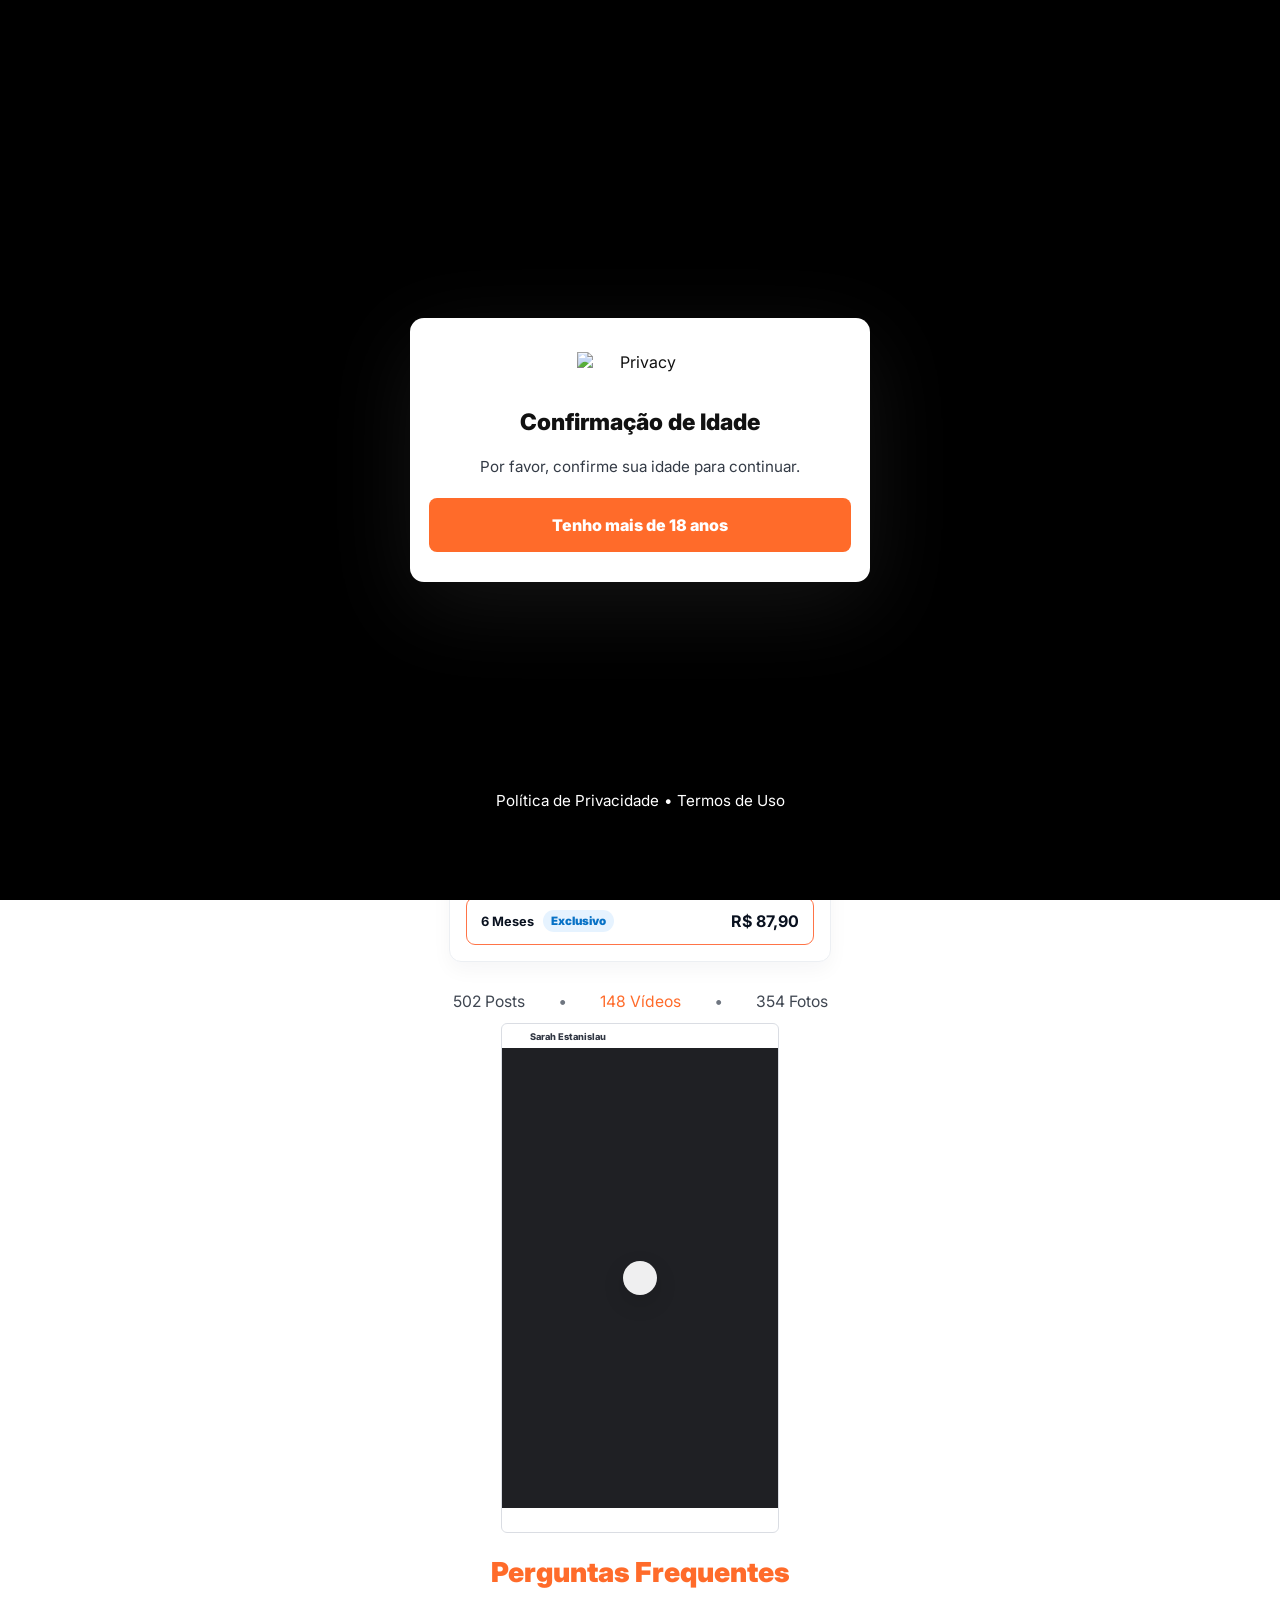
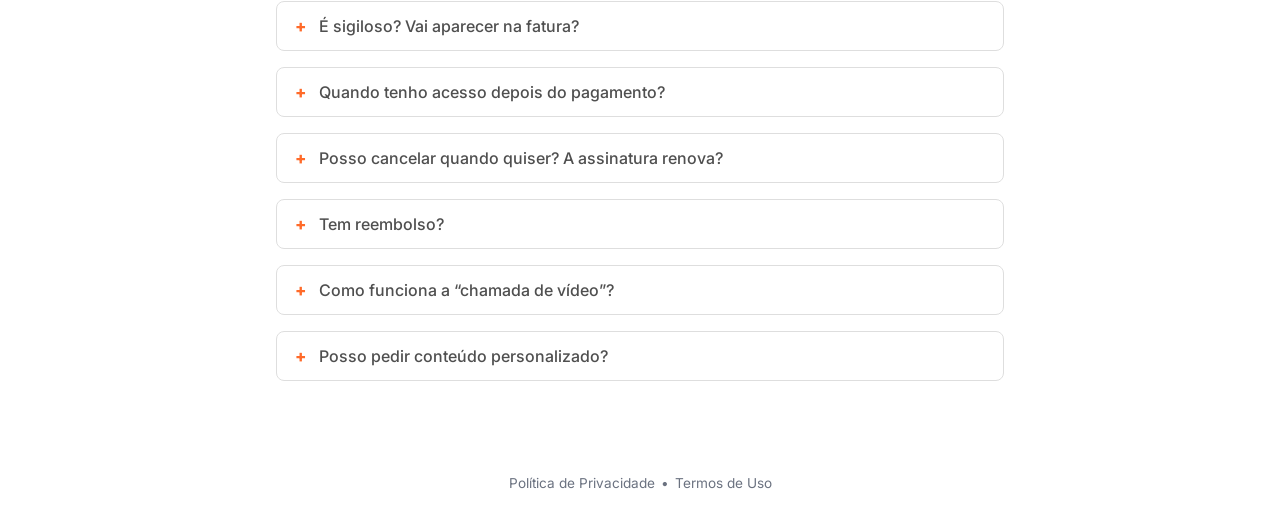
==== index.html @ 9a0d4c1b "Update Sarah page pricing and preview layout" ====
<!doctype html>
<html lang="pt-BR">
  <head>
    <meta charset="UTF-8" />
    <meta name="viewport" content="width=device-width, initial-scale=1.0" />
    <title>Sarah Estanislau - Privacy</title>
    <meta name="description" content="Perfil exclusivo da Sarah Estanislau com assinatura via Pix." />
    <link rel="stylesheet" href="/nicolle/css/all.min.css" />
    <link rel="stylesheet" href="styles.css" />
    <link rel="preconnect" href="https://fonts.googleapis.com" />
    <link rel="preconnect" href="https://fonts.gstatic.com" crossorigin />
    <link
      href="https://fonts.googleapis.com/css2?family=Inter:wght@400;500;600;700;800;900&display=swap"
      rel="stylesheet"
    />
    <script
      src="https://cdn.utmify.com.br/scripts/utms/latest.js"
      data-utmify-prevent-xcod-sck
      data-utmify-prevent-subids
      async
      defer
    ></script>
    <script>
      !(function (f, b, e, v, n, t, s) {
        if (f.fbq) return;
        n = f.fbq = function () {
          n.callMethod ? n.callMethod.apply(n, arguments) : n.queue.push(arguments);
        };
        if (!f._fbq) f._fbq = n;
        n.push = n;
        n.loaded = !0;
        n.version = "2.0";
        n.queue = [];
        t = b.createElement(e);
        t.async = !0;
        t.src = v;
        s = b.getElementsByTagName(e)[0];
        s.parentNode.insertBefore(t, s);
      })(window, document, "script", "https://connect.facebook.net/en_US/fbevents.js");
      fbq("init", "1499267518361019");
      window.__metaPageViewEventId = `PageView.${Date.now()}.${Math.random().toString(16).slice(2)}`;
      fbq("track", "PageView", {}, { eventID: window.__metaPageViewEventId });
    </script>
    <noscript>
      <img
        height="1"
        width="1"
        style="display: none"
        src="https://www.facebook.com/tr?id=1499267518361019&ev=PageView&noscript=1"
        alt=""
      />
    </noscript>
  </head>
  <body class="age-locked">
    <div class="age-gate" id="age-gate" role="dialog" aria-modal="true" aria-labelledby="age-title">
      <div class="age-card">
        <img src="/nicolle/images/privacy-logo-reference.png" alt="Privacy" />
        <h1 id="age-title">Confirmação de Idade</h1>
        <p>Por favor, confirme sua idade para continuar.</p>
        <button class="age-confirm" id="age-confirm" type="button">Tenho mais de 18 anos</button>
      </div>
      <div class="age-links">
        <a href="#">Política de Privacidade</a>
        <span>•</span>
        <a href="#">Termos de Uso</a>
      </div>
    </div>

    <div class="site-shell" id="site-shell" aria-hidden="true">
      <div class="promo-bar" id="promo-validity">ESSA PROMOÇÃO É VÁLIDA ATÉ 26/05/2026</div>

      <header class="top-logo">
        <img src="/nicolle/images/privacy-logo-reference.png" alt="Privacy" />
      </header>

      <main class="profile-page">
        <section class="profile-card">
          <div class="cover-section">
            <img class="cover-photo" src="/nicolle/images/sarah-banner.jpg" alt="Capa do perfil" />
            <div class="media-stats cover-stats" aria-label="Resumo de mídias">
              <span><i class="fas fa-image"></i>354</span>
              <span><i class="fas fa-video"></i>148</span>
              <span><i class="far fa-heart"></i>20.2K</span>
            </div>
          </div>

          <div class="profile-head">
            <img class="avatar" src="/nicolle/images/sarah-profile.jpeg" alt="Sarah Estanislau" />
            <div class="identity">
              <h1>
                Sarah Estanislau
                <span class="verified" aria-label="Verificado">
                  <svg viewBox="0 0 24 24" aria-hidden="true">
                    <path
                      d="M12 2.75 14.2 4l2.52-.12 1.16 2.24 2.24 1.16L20 9.8l1.25 2.2L20 14.2l.12 2.52-2.24 1.16-1.16 2.24L14.2 20 12 21.25 9.8 20l-2.52.12-1.16-2.24-2.24-1.16L4 14.2 2.75 12 4 9.8l-.12-2.52 2.24-1.16 1.16-2.24L9.8 4 12 2.75Zm-1.08 12.52 5.64-5.64-1.42-1.42-4.22 4.22-2.06-2.06-1.42 1.42 3.48 3.48Z"
                    />
                  </svg>
                </span>
              </h1>
              <p>@sarah.estanislau</p>
            </div>
          </div>

          <div class="bio-block">
            <p class="bio-text" id="bioText">
              🚨 O que todos sempre quiseram ver agora foi liberado e sem censura... Após término de relacionamento
              a influencer deixou vazar vários vídeos íntimos dela, e isso está virando a internet de
              ponta-cabeça... Tem mais de 50 vídeos dela fazendo sexo e se masturbando, todos explícitos e sem censura.
              Sem contar as 100 fotos dela totalmente nua e com brinquedinhos. E não para por aí, está vindo cada vez mais
              vazados dela! 🔥 😈
            </p>
            <button class="bio-toggle" id="bioToggle" type="button">Mostrar mais</button>
          </div>

          <section class="subscriptions" aria-labelledby="subscriptions-title">
            <h2 id="subscriptions-title">Assinaturas</h2>
            <div class="tag-row">
              <span class="pill hot">VEJA TUDO AGORA 🔥🔥</span>
              <span class="pill promo">Promocional</span>
            </div>

            <button
              class="hero-plan open-checkout"
              type="button"
              data-plan-id="15d"
              data-plan-label="15 Dias"
              data-plan-price="19.99"
            >
              <strong>15 Dias</strong>
              <span>
                <del class="price-old">R$ 65,90</del>
                <strong class="price-new">R$ 19,99</strong>
                <i class="fas fa-arrow-right"></i>
              </span>
            </button>

            <div class="bonus-pill">+ CHAMADA DE VÍDEO COMIGO HOJE!</div>

            <div class="trust-line" aria-label="Garantias">
              <span><i class="fas fa-lock"></i> Pagamento 100% seguro</span>
              <span>•</span>
              <span><i class="fas fa-bolt"></i> Acesso imediato</span>
            </div>

            <button class="promo-toggle" type="button" aria-expanded="true">
              <span>Promoções</span>
              <i class="fas fa-chevron-down"></i>
            </button>

            <div class="plan-list" id="plan-list">
              <button
                class="plan-option open-checkout"
                type="button"
                data-plan-id="30d"
                data-plan-label="30 Dias"
                data-plan-price="62.90"
              >
                <span class="plan-left">👑 <strong>30 Dias</strong> <em>Mais popular 🔥</em></span>
                <strong>R$ 62,90</strong>
              </button>
              <button
                class="plan-option open-checkout"
                type="button"
                data-plan-id="3m"
                data-plan-label="3 Meses"
                data-plan-price="75.90"
              >
                <span class="plan-left"><strong>3 Meses</strong> <em>Melhor oferta</em></span>
                <strong>R$ 75,90</strong>
              </button>
              <button
                class="plan-option open-checkout"
                type="button"
                data-plan-id="6m"
                data-plan-label="6 Meses"
                data-plan-price="87.90"
              >
                <span class="plan-left"><strong>6 Meses</strong> <em class="blue">Exclusivo</em></span>
                <strong>R$ 87,90</strong>
              </button>
            </div>
          </section>

          <div class="purchase-toast" id="purchase-toast" aria-live="polite" aria-hidden="true">
            <button class="toast-close" type="button" aria-label="Fechar">×</button>
            <strong id="purchase-toast-name">João Pedro assinou</strong>
            <span>há 3 minutos</span>
          </div>

          <nav class="profile-tabs" aria-label="Conteúdos">
            <span>502 Posts</span>
            <b>•</b>
            <span class="active">148 Vídeos</span>
            <b>•</b>
            <span>354 Fotos</span>
          </nav>

          <section class="content-preview" aria-label="Prévia do conteúdo">
            <article class="feed-media">
              <div class="feed-author">
                <img src="/nicolle/images/sarah-profile.jpeg" alt="" />
                <span>Sarah Estanislau</span>
              </div>
              <div class="locked-frame">
                <video src="/nicolle/media/videomelmaia03.mp4" autoplay muted loop playsinline preload="auto"></video>
                <span class="lock-badge"><i class="fas fa-lock"></i></span>
              </div>
              <div class="feed-actions" aria-hidden="true">
                <i class="far fa-heart"></i>
                <i class="far fa-comment"></i>
                <i class="far fa-bookmark"></i>
              </div>
            </article>
          </section>

          <section class="faq-section" aria-labelledby="faq-title">
            <h2 id="faq-title">Perguntas Frequentes</h2>
            <div class="faq-list">
              <details>
                <summary>É sigiloso? Vai aparecer na fatura?</summary>
                <p>Sim, é sigiloso. Cobrança discreta, sem nomes chamativos. Seus dados ficam criptografados.</p>
              </details>
              <details>
                <summary>Quando tenho acesso depois do pagamento?</summary>
                <p>Imediato. Pagamento aprovado = liberação em até 10s e e-mail contendo o login de acesso.</p>
              </details>
              <details>
                <summary>Posso cancelar quando quiser? A assinatura renova?</summary>
                <p>Sim. Você pode cancelar a renovação automática pela área do assinante a qualquer momento.</p>
              </details>
              <details>
                <summary>Tem reembolso?</summary>
                <p>Sim. Reembolso de 7 dias sem burocracia. Se não curtir, devolvemos 100%.</p>
              </details>
              <details>
                <summary>Como funciona a “chamada de vídeo”?</summary>
                <p>Basta mandar uma mensagem no chat do produtor e combinar.</p>
              </details>
              <details>
                <summary>Posso pedir conteúdo personalizado?</summary>
                <p>Sim! Solicitações podem ser feitas no chat do produtor, com o conteúdo desejado.</p>
              </details>
            </div>
          </section>
        </section>
      </main>

      <footer class="footer-legal-links">
        <a href="#">Política de Privacidade</a>
        <span>•</span>
        <a href="#">Termos de Uso</a>
      </footer>
    </div>

    <div class="modal" id="checkout-modal" aria-hidden="true">
      <div class="modal-card" role="dialog" aria-modal="true" aria-labelledby="checkout-title">
        <button class="modal-close" aria-label="Fechar">×</button>
        <div class="modal-header">
          <img src="/nicolle/images/sarah-profile.jpeg" alt="Sarah Estanislau" />
          <div>
            <span class="eyebrow">Checkout seguro via Pix</span>
            <h2 id="checkout-title">Assinar Sarah Estanislau</h2>
            <p><span id="selected-plan-label">15 Dias</span> por <strong id="selected-plan-price">R$ 19,99</strong></p>
            <div class="email-delivery-note">
              <i class="fas fa-envelope"></i>
              <span>O conteúdo será entregue no e-mail informado abaixo.</span>
            </div>
          </div>
        </div>

        <form id="checkout-form" class="checkout-form">
          <input type="hidden" name="planId" id="selected-plan-id" value="15d" />
          <label>
            Nome completo
            <input name="name" autocomplete="name" required placeholder="Seu nome" />
          </label>
          <label>
            E-mail
            <input name="email" type="email" autocomplete="email" required placeholder="seu@email.com" />
          </label>
          <input type="hidden" name="deliveryPreference" value="email" />
          <button class="button full submit-payment" type="submit">Gerar Pix de R$ 19,99</button>
          <p class="form-feedback" id="payment-feedback" role="status"></p>
        </form>

        <section class="pix-result" id="pix-result" aria-hidden="true" hidden>
          <div class="qr-box">
            <img id="pix-qr-image" alt="QR Code Pix" />
            <span id="pix-qr-empty">QR Code indisponível. Use o código Pix copia e cola.</span>
          </div>
          <label>
            Código Pix copia e cola
            <textarea id="pix-code" readonly rows="4"></textarea>
          </label>
          <div class="pix-actions">
            <button class="button ghost copy-pix-button" type="button">Copiar código Pix</button>
            <button class="button ghost check-payment-button" type="button">Verificar pagamento</button>
          </div>
          <div class="delivery-status" id="delivery-status" role="status"></div>
        </section>
      </div>
    </div>

    <div class="modal" id="upsell-modal" aria-hidden="true">
      <div class="modal-card upsell-card" role="dialog" aria-modal="true" aria-labelledby="upsell-title">
        <button class="modal-close" aria-label="Fechar">×</button>
        <div class="upsell-header">
          <span class="eyebrow">Oferta liberada após a compra</span>
          <h2 id="upsell-title">Leve 6 meses por apenas + R$ 19,90</h2>
          <p>
            Desfrute de uma experiência mais completa com 6 meses adicionais liberados por apenas + R$ 19,90.
          </p>
        </div>
        <div class="upsell-benefit">
          <strong>Antes:</strong>
          <span>R$ 87,90</span>
        </div>
        <div class="upsell-benefit highlight">
          <strong>Agora:</strong>
          <span>+ R$ 19,90</span>
        </div>
        <div class="upsell-actions">
          <button class="button full upsell-accept" type="button">Quero Aproveitar!</button>
          <button class="button ghost full upsell-decline" type="button">Fechar</button>
        </div>
      </div>
    </div>

    <script src="script.js"></script>
  </body>
</html>
---- styles.css ----
:root {
  --orange: #ff6b2a;
  --orange-2: #ffa451;
  --orange-soft: #fff0e8;
  --green: #12c77f;
  --ink: #202632;
  --muted: #697381;
  --line: #eceff3;
  --surface: #ffffff;
  --page: #ffffff;
  --shadow: 0 18px 60px rgba(24, 30, 42, 0.12);
}

* {
  box-sizing: border-box;
}

html {
  scroll-behavior: smooth;
}

body {
  margin: 0;
  background: var(--page);
  color: var(--ink);
  font-family: Inter, system-ui, -apple-system, BlinkMacSystemFont, "Segoe UI", sans-serif;
}

body.age-locked {
  overflow: hidden;
}

button,
input,
textarea {
  font: inherit;
}

button {
  -webkit-tap-highlight-color: transparent;
}

a {
  color: inherit;
  text-decoration: none;
}

img,
video {
  display: block;
  max-width: 100%;
}

.site-shell {
  min-height: 100vh;
  opacity: 1;
  transform: none;
}

.site-shell.is-hidden {
  opacity: 0;
  transform: translateY(12px);
  pointer-events: none;
}

.site-shell.is-ready {
  animation: siteReveal 0.55s ease both;
}

.age-gate {
  position: fixed;
  inset: 0;
  z-index: 20000;
  display: grid;
  place-items: center;
  background: #000;
  color: #fff;
  padding: 24px;
}

.age-gate.is-hidden {
  animation: ageExit 0.38s ease forwards;
  pointer-events: none;
}

.age-card {
  display: grid;
  gap: 22px;
  width: min(460px, calc(100vw - 32px));
  padding: 34px 10px 30px;
  border-radius: 14px;
  background: #fff;
  color: #111;
  text-align: center;
  box-shadow: 0 24px 90px rgba(255, 255, 255, 0.08);
  animation: ageCardIn 0.5s ease both;
}

.age-card img {
  width: 126px;
  margin: 0 auto 14px;
}

.age-card h1 {
  margin: 0;
  font-size: 1.42rem;
  font-weight: 850;
}

.age-card p {
  margin: 0;
  color: #343b46;
  font-size: 0.95rem;
}

.age-confirm {
  width: calc(100% - 18px);
  min-height: 54px;
  margin: 0 auto;
  border: 0;
  border-radius: 8px;
  background: var(--orange);
  color: #fff;
  font-weight: 850;
  cursor: pointer;
  animation: pulseButton 1.7s ease-in-out infinite;
}

.age-links {
  position: fixed;
  left: 0;
  right: 0;
  bottom: clamp(34px, 10vh, 310px);
  display: flex;
  justify-content: center;
  gap: 5px;
  color: #fff;
  font-size: 0.95rem;
}

.promo-bar {
  display: none;
  min-height: 36px;
  align-items: center;
  justify-content: center;
  background: var(--orange);
  color: #fff;
  font-size: 0.78rem;
  font-weight: 900;
}

.promo-bar::before {
  content: "";
  position: absolute;
}

.top-logo {
  position: sticky;
  top: 0;
  z-index: 30;
  display: grid;
  place-items: center;
  min-height: 72px;
  border-bottom: 1px solid var(--line);
  background: rgba(255, 255, 255, 0.96);
  backdrop-filter: blur(14px);
}

.top-logo img {
  width: 154px;
}

.profile-page {
  max-width: 1160px;
  margin: 0 auto;
}

.profile-card {
  position: relative;
  animation: sectionIn 0.58s ease both;
}

.cover-section {
  position: relative;
  height: 250px;
  overflow: hidden;
  background: #1e1e1e;
}

.cover-photo {
  width: 100%;
  height: 100%;
  object-fit: cover;
  object-position: center 48%;
  filter: saturate(0.95);
}

.media-stats {
  display: flex;
  align-items: center;
  gap: 14px;
  color: #fff;
  font-weight: 650;
  text-shadow: 0 2px 5px rgba(0, 0, 0, 0.35);
}

.media-stats span {
  display: inline-flex;
  align-items: center;
  gap: 4px;
}

.cover-stats {
  position: absolute;
  right: 12px;
  bottom: 16px;
}

.profile-head {
  position: relative;
  display: flex;
  align-items: flex-end;
  gap: 14px;
  max-width: 760px;
  margin: -48px auto 0;
  padding: 0 16px;
}

.avatar {
  flex: 0 0 120px;
  width: 120px;
  height: 120px;
  border: 5px solid #fff;
  border-radius: 50%;
  object-fit: cover;
  background: #fff;
}

.identity {
  min-width: 0;
  padding-bottom: 12px;
}

.identity h1 {
  display: flex;
  align-items: center;
  gap: 6px;
  margin: 0 0 2px;
  font-size: 1.45rem;
  line-height: 1.1;
  letter-spacing: 0;
}

.identity p {
  margin: 0;
  color: var(--muted);
  font-size: 0.9rem;
}

.verified {
  display: inline-flex;
  color: var(--orange);
}

.verified svg {
  width: 19px;
  height: 19px;
  fill: currentColor;
}

.bio-block {
  max-width: 760px;
  margin: 8px auto 0;
  padding: 0 16px;
}

.bio-text {
  max-height: 74px;
  overflow: hidden;
  margin: 0;
  color: #202536;
  font-size: 0.96rem;
  line-height: 1.55;
  transition: max-height 0.45s ease;
}

.bio-text.expanded {
  max-height: 360px;
}

.bio-toggle {
  margin-top: 10px;
  border: 0;
  background: transparent;
  color: #6e7784;
  font-weight: 600;
  cursor: pointer;
}

.subscriptions {
  width: min(382px, calc(100vw - 32px));
  margin: 18px auto 0;
  padding: 18px 16px 16px;
  border: 1px solid var(--line);
  border-radius: 12px;
  background: #fff;
  box-shadow: 0 8px 20px rgba(24, 30, 42, 0.04);
  animation: cardFloatIn 0.64s ease 0.08s both;
}

.subscriptions h2,
.faq-section h2 {
  margin: 0 0 14px;
  font-size: 1.2rem;
  line-height: 1.1;
}

.tag-row {
  display: flex;
  flex-wrap: wrap;
  gap: 10px;
  margin-bottom: 10px;
}

.pill {
  display: inline-flex;
  align-items: center;
  min-height: 26px;
  padding: 0 10px;
  border-radius: 999px;
  font-size: 0.76rem;
  font-weight: 900;
}

.pill.hot {
  background: var(--orange-soft);
  color: #c95f12;
}

.pill.promo {
  background: #e9fff5;
  color: #039863;
}

.hero-plan,
.plan-option,
.promo-toggle {
  width: 100%;
  border: 0;
  cursor: pointer;
}

.hero-plan {
  display: flex;
  align-items: center;
  justify-content: space-between;
  min-height: 58px;
  padding: 0 16px;
  position: relative;
  z-index: 0;
  overflow: visible;
  isolation: isolate;
  border-radius: 999px;
  background: linear-gradient(90deg, #f58370, #f5a55b);
  color: #fff;
  font-size: 1.1rem;
  box-shadow: 0 14px 32px rgba(255, 100, 43, 0.22);
  transition: transform 0.26s ease, box-shadow 0.26s ease;
  will-change: transform;
}

.hero-plan::before {
  content: "";
  position: absolute;
  inset: 0;
  z-index: -1;
  border-radius: inherit;
  background: linear-gradient(
    105deg,
    transparent 0%,
    transparent 32%,
    rgba(255, 255, 255, 0.38) 48%,
    transparent 64%,
    transparent 100%
  );
  transform: translateX(-115%);
  animation: planSheen 2.8s cubic-bezier(0.42, 0, 0.22, 1) infinite;
  pointer-events: none;
  will-change: transform;
}

.hero-plan::after {
  content: "";
  position: absolute;
  inset: -5px;
  z-index: -2;
  border-radius: inherit;
  background: rgba(255, 107, 42, 0.34);
  filter: blur(12px);
  opacity: 0.72;
  animation: planSoftPulse 2.6s ease-in-out infinite;
  pointer-events: none;
  will-change: opacity, transform;
}

.hero-plan:hover,
.plan-option:hover,
.button:hover,
.age-confirm:hover {
  transform: translateY(-2px);
}

.hero-plan span {
  display: inline-flex;
  align-items: center;
  justify-content: flex-end;
  gap: 6px 8px;
  flex-wrap: wrap;
  text-align: right;
  font-size: 1.18rem;
  line-height: 1.05;
  font-weight: 900;
}

.price-old {
  color: rgba(255, 255, 255, 0.78);
  font-size: 0.74em;
  font-weight: 700;
  white-space: nowrap;
}

.price-new {
  font-size: 1em;
  white-space: nowrap;
}

.bonus-pill {
  display: inline-flex;
  align-items: center;
  min-height: 25px;
  margin: 10px 0 8px;
  padding: 0 10px;
  border-radius: 999px;
  background: #fff0e6;
  color: #a54916;
  font-size: 0.76rem;
  font-weight: 950;
}

.trust-line {
  display: flex;
  flex-wrap: wrap;
  align-items: center;
  gap: 8px;
  margin-bottom: 20px;
  color: #657181;
  font-size: 0.78rem;
  font-weight: 800;
}

.trust-line i {
  color: var(--green);
}

.promo-toggle {
  display: flex;
  align-items: center;
  justify-content: space-between;
  padding: 0;
  margin-bottom: 10px;
  background: transparent;
  color: #1f2530;
  font-size: 0.95rem;
}

.promo-toggle i {
  color: #9aa3af;
  font-size: 0.7rem;
  transition: transform 0.25s ease;
}

.promo-toggle[aria-expanded="false"] i {
  transform: rotate(-90deg);
}

.plan-list {
  display: grid;
  gap: 10px;
  overflow: hidden;
  max-height: 220px;
  transition: max-height 0.36s ease, opacity 0.3s ease;
}

.plan-list.is-collapsed {
  max-height: 0;
  opacity: 0;
}

.plan-option {
  display: flex;
  align-items: center;
  justify-content: space-between;
  min-height: 48px;
  padding: 0 14px;
  border: 1.5px solid #ff7447;
  border-radius: 9px;
  background: #fff;
  color: #09111f;
  transition: transform 0.22s ease, background 0.22s ease, box-shadow 0.22s ease;
}

.plan-left {
  display: flex;
  align-items: center;
  gap: 9px;
  font-size: 0.8rem;
}

.plan-left em {
  display: inline-flex;
  align-items: center;
  min-height: 22px;
  padding: 0 8px;
  border-radius: 999px;
  background: #fff0df;
  color: #d36a12;
  font-style: normal;
  font-size: 0.72rem;
  font-weight: 900;
}

.plan-left em.blue {
  background: #e6f3ff;
  color: #0872c6;
}

.purchase-toast {
  position: fixed;
  top: 92px;
  right: max(16px, calc(50% - 530px));
  z-index: 120;
  display: grid;
  grid-template-columns: 1fr auto;
  gap: 3px 8px;
  width: min(250px, calc(100vw - 32px));
  padding: 14px 34px 13px 28px;
  border: 1.5px solid #ff9b72;
  border-radius: 10px;
  background: #fff7f2;
  color: #965126;
  box-shadow: 0 16px 38px rgba(255, 105, 55, 0.2);
  opacity: 0;
  pointer-events: none;
  transform: translateY(-12px);
}

.purchase-toast::before {
  content: "";
  position: absolute;
  top: 50%;
  left: 12px;
  width: 7px;
  height: 7px;
  border-radius: 50%;
  background: #ff6b2a;
  transform: translateY(-50%);
}

.purchase-toast.is-visible {
  animation: toastInOut 5.4s ease forwards;
}

.purchase-toast strong {
  font-size: 0.78rem;
}

.purchase-toast span {
  color: #898076;
  font-size: 0.72rem;
}

.toast-close {
  position: absolute;
  top: 7px;
  right: 10px;
  border: 0;
  background: transparent;
  color: #d07445;
  cursor: pointer;
}

.profile-tabs {
  display: flex;
  justify-content: center;
  align-items: center;
  gap: clamp(18px, 3vw, 34px);
  margin: 30px auto 0;
  color: #3f4651;
  font-size: 0.98rem;
}

.profile-tabs .active {
  color: var(--orange);
}

.profile-tabs b {
  color: #6f7680;
}

.content-preview {
  display: grid;
  max-width: 310px;
  margin: 12px auto 0;
  padding: 0 16px 14px;
}

.feed-media {
  overflow: hidden;
  border: 1px solid #dadde3;
  border-radius: 6px;
  background: #fff;
}

.feed-author {
  display: flex;
  align-items: center;
  gap: 6px;
  height: 24px;
  padding: 3px 7px;
  color: #303642;
  font-size: 0.58rem;
  font-weight: 800;
}

.feed-author img {
  width: 15px;
  height: 15px;
  border-radius: 50%;
  object-fit: cover;
}

.locked-frame {
  position: relative;
  overflow: hidden;
  aspect-ratio: 9 / 15;
  background: #1f2024;
}

.locked-frame video {
  width: 100%;
  height: 100%;
  object-fit: cover;
  filter: blur(5px);
  transform: scale(1.035);
}

.lock-badge {
  position: absolute;
  left: 50%;
  top: 50%;
  display: grid;
  place-items: center;
  width: 34px;
  height: 34px;
  border-radius: 50%;
  background: rgba(255, 255, 255, 0.93);
  color: #87909c;
  font-size: 0.78rem;
  transform: translate(-50%, -50%);
  box-shadow: 0 8px 22px rgba(0, 0, 0, 0.14);
}

.feed-actions {
  display: grid;
  grid-template-columns: repeat(3, 1fr);
  align-items: center;
  min-height: 24px;
  color: #9aa1ad;
  font-size: 0.72rem;
  text-align: center;
}

.faq-section {
  max-width: 760px;
  margin: 10px auto 46px;
  padding: 0 16px;
}

.faq-section h2 {
  color: var(--orange);
  font-size: 1.72rem;
  font-weight: 950;
  text-align: center;
}

.faq-list {
  display: grid;
  gap: 16px;
}

.faq-list details {
  border: 1px solid #dedede;
  border-radius: 8px;
  background: #fff;
  overflow: hidden;
  transition: box-shadow 0.24s ease, border-color 0.24s ease, transform 0.24s ease;
}

.faq-list details[open] {
  border-color: #dedede;
  box-shadow: none;
}

.faq-list summary {
  position: relative;
  display: flex;
  align-items: center;
  min-height: 48px;
  padding: 0 18px 0 42px;
  color: #4f4f4f;
  font-weight: 500;
  cursor: pointer;
  list-style: none;
}

.faq-list summary::-webkit-details-marker {
  display: none;
}

.faq-list summary::after {
  content: "+";
  position: absolute;
  left: 18px;
  top: 50%;
  color: var(--orange);
  font-size: 1.05rem;
  font-weight: 800;
  transform: translateY(-50%);
  transition: transform 0.25s ease;
}

.faq-list details[open] summary::after {
  transform: translateY(-50%) rotate(45deg);
}

.faq-list p {
  margin: 0;
  padding: 16px 22px 18px;
  border-top: 1px solid #efefef;
  background: #fafafa;
  color: #111;
  text-align: center;
  line-height: 1.55;
  animation: answerIn 0.28s ease both;
}

.footer-legal-links {
  display: flex;
  justify-content: center;
  gap: 6px;
  padding: 18px 16px 28px;
  color: #6b7280;
  font-size: 0.85rem;
}

.button {
  display: inline-flex;
  align-items: center;
  justify-content: center;
  min-height: 52px;
  padding: 0 22px;
  border: 0;
  border-radius: 9999px;
  background: linear-gradient(135deg, #fb826f, #ffa44f);
  color: #fff;
  font-weight: 850;
  cursor: pointer;
  box-shadow: 0 14px 30px rgba(251, 130, 111, 0.25);
  transition: transform 0.22s ease, box-shadow 0.22s ease;
}

.button.ghost {
  background: #fff;
  color: #333;
  border: 1px solid #e0e0e0;
  box-shadow: none;
}

.button.full {
  width: 100%;
}

.modal {
  position: fixed;
  inset: 0;
  z-index: 10000;
  display: none;
  place-items: center;
  padding: 18px;
  background: rgba(0, 0, 0, 0.72);
}

.modal.is-open {
  display: grid;
}

.modal-card {
  position: relative;
  width: min(430px, 100%);
  max-height: min(900px, calc(100vh - 30px));
  overflow: auto;
  border-radius: 16px;
  background: #fff;
  box-shadow: 0 24px 70px rgba(0, 0, 0, 0.24);
  animation: modalIn 0.24s ease-out;
}

#upsell-modal {
  z-index: 10020;
}

.upsell-card {
  padding-bottom: 18px;
}

.upsell-header {
  display: grid;
  gap: 10px;
  padding: 26px 18px 4px;
}

.upsell-header h2 {
  margin: 0;
  color: #1c2230;
  font-size: 1.28rem;
  line-height: 1.14;
}

.upsell-header p {
  margin: 0;
  color: #555d69;
  line-height: 1.5;
}

.upsell-benefit {
  display: flex;
  align-items: center;
  justify-content: space-between;
  gap: 10px;
  margin: 0 18px;
  padding: 12px 14px;
  border: 1px solid #ebedf2;
  border-radius: 10px;
  background: #f8f9fb;
  color: #222831;
  font-weight: 750;
}

.upsell-benefit.highlight {
  border-color: rgba(255, 107, 42, 0.24);
  background: #fff5ef;
  color: #b34f1f;
}

.upsell-benefit span {
  font-weight: 950;
}

.upsell-actions {
  display: grid;
  gap: 10px;
  padding: 16px 18px 0;
}

.modal-close {
  position: absolute;
  top: 10px;
  right: 12px;
  width: 34px;
  height: 34px;
  border: 0;
  border-radius: 50%;
  background: #f8f8f8;
  color: #333;
  font-size: 1.25rem;
  cursor: pointer;
}

.modal-header {
  display: flex;
  align-items: center;
  gap: 12px;
  padding: 26px 18px 6px;
}

.modal-header img {
  width: 54px;
  height: 54px;
  border-radius: 50%;
  object-fit: cover;
}

.modal-header h2 {
  margin: 4px 0;
  color: #333;
  font-size: 1.2rem;
}

.modal-header p,
.eyebrow {
  margin: 0;
  color: #666;
}

.eyebrow {
  color: var(--orange);
  font-size: 0.72rem;
  font-weight: 900;
  text-transform: uppercase;
}

.email-delivery-note {
  display: inline-flex;
  align-items: center;
  gap: 7px;
  margin-top: 8px;
  padding: 8px 10px;
  border: 1px solid rgba(18, 199, 127, 0.2);
  border-radius: 8px;
  background: #ecfff7;
  color: #047b4f;
  font-size: 0.78rem;
  font-weight: 850;
  line-height: 1.25;
}

.email-delivery-note i {
  flex: 0 0 auto;
  color: var(--green);
}

.checkout-form,
.pix-result {
  display: grid;
  gap: 15px;
  padding: 18px;
}

.checkout-form label,
.pix-result label {
  display: grid;
  gap: 8px;
  color: #151922;
  font-weight: 800;
}

.checkout-form input:not([type="radio"]),
.pix-result textarea {
  width: 100%;
  min-height: 48px;
  border: 1px solid #dfe3e8;
  border-radius: 10px;
  background: #fff;
  color: #333;
  padding: 13px 14px;
  outline: none;
}

.checkout-form input:not([type="radio"]):focus,
.pix-result textarea:focus {
  border-color: var(--orange);
  box-shadow: 0 0 0 3px rgba(255, 107, 42, 0.14);
}

fieldset {
  display: grid;
  grid-template-columns: repeat(3, minmax(0, 1fr));
  gap: 8px;
  margin: 0;
  padding: 0;
  border: 0;
}

legend {
  grid-column: 1 / -1;
  margin-bottom: 4px;
  font-weight: 900;
}

.radio-card {
  display: flex !important;
  align-items: center;
  justify-content: center;
  gap: 8px !important;
  min-height: 62px;
  padding: 8px 6px;
  border: 1px solid #e5d8d1;
  border-radius: 10px;
  background: #fffaf7;
  color: #181c25;
  text-align: center;
  font-size: 0.78rem;
  font-weight: 800 !important;
}

.radio-card input[type="radio"] {
  flex: 0 0 20px;
  width: 20px;
  height: 20px;
  margin: 0;
  accent-color: var(--orange);
}

.form-feedback,
.delivery-status {
  min-height: 24px;
  margin: 0;
  color: #c23b22;
  font-weight: 750;
}

.form-feedback[data-type="success"] {
  color: #0a9c58;
}

.pix-result {
  display: none;
  border-top: 1px solid var(--line);
}

.pix-result[hidden] {
  display: none !important;
}

.pix-result.is-open {
  display: grid;
}

.qr-box {
  display: grid;
  place-items: center;
  min-height: 220px;
  border: 1px dashed #e0e0e0;
  border-radius: 12px;
  background: #f8f8f8;
}

#pix-qr-image {
  display: none;
  max-width: 210px;
}

#pix-qr-image.is-visible {
  display: block;
}

#pix-qr-empty.is-hidden {
  display: none;
}

.pix-actions {
  display: flex;
  flex-wrap: wrap;
  gap: 10px;
}

.download-ready {
  display: grid;
  gap: 8px;
  padding: 14px;
  border: 1px solid rgba(10, 156, 88, 0.24);
  border-radius: 12px;
  background: rgba(10, 156, 88, 0.08);
  color: #333;
}

@media (min-width: 769px) {
  .profile-card {
    padding-bottom: 30px;
  }
}

@media (max-width: 768px) {
  body {
    background: #fff;
  }

  .promo-bar {
    z-index: 50;
    display: flex;
  }

  .promo-bar::after {
    content: "";
    position: absolute;
    inset: 8px 66px;
    border-radius: 999px;
    background: rgba(255, 255, 255, 0.18);
    pointer-events: none;
  }

  .top-logo {
    top: 0;
    min-height: 58px;
  }

  .top-logo img {
    width: 122px;
  }

  .profile-page {
    max-width: none;
  }

  .cover-section {
    height: 136px;
    border-bottom: 2px solid var(--orange);
  }

  .cover-stats {
    right: 14px;
    bottom: 13px;
    gap: 9px;
    font-size: 0.83rem;
  }

  .profile-head {
    align-items: flex-start;
    margin-top: -46px;
    padding: 0 20px;
  }

  .avatar {
    flex-basis: 92px;
    width: 92px;
    height: 92px;
    border-width: 4px;
  }

  .identity {
    padding-top: 52px;
    padding-bottom: 0;
  }

  .identity h1 {
    font-size: 1.22rem;
  }

  .bio-block {
    margin-top: 8px;
    padding: 0 20px;
  }

  .bio-text {
    max-height: 62px;
    color: #5c6470;
    font-size: 0.88rem;
  }

  .subscriptions {
    width: calc(100vw - 32px);
    margin-top: 14px;
    padding: 16px 15px 14px;
  }

  .subscriptions h2 {
    font-size: 1.1rem;
    margin-bottom: 12px;
  }

  .hero-plan {
    min-height: 52px;
  }

  .plan-option {
    min-height: 44px;
  }

  .trust-line {
    margin-bottom: 16px;
  }

  .purchase-toast {
    top: 84px;
    right: 14px;
    width: min(250px, calc(100vw - 28px));
  }

  .profile-tabs {
    margin-top: 20px;
    gap: 17px;
    font-size: 0.9rem;
  }

  .content-preview {
    grid-template-columns: 1fr;
    gap: 10px;
    max-width: 300px;
    padding-inline: 20px;
  }

  .feed-media {
    aspect-ratio: auto;
  }

  .modal {
    align-items: start;
    padding: 24px 14px;
  }

  .modal-card {
    width: min(430px, 100%);
  }

  .faq-section {
    margin-top: 22px;
    padding-inline: 16px;
  }

  .faq-section h2 {
    margin-bottom: 30px;
    font-size: 1.76rem;
    text-align: left;
  }

  .faq-list {
    gap: 16px;
  }

  .faq-list summary {
    min-height: 44px;
    padding-right: 12px;
    line-height: 1.15;
  }
}

@media (max-width: 380px) {
  .plan-left {
    gap: 6px;
  }

  .plan-left em {
    padding-inline: 6px;
    font-size: 0.66rem;
  }

  .plan-option {
    padding-inline: 12px;
  }
}

@keyframes pulseButton {
  0%,
  100% {
    transform: scale(1);
    box-shadow: 0 0 0 0 rgba(255, 107, 42, 0.42);
  }

  50% {
    transform: scale(1.018);
    box-shadow: 0 0 0 8px rgba(255, 107, 42, 0);
  }
}

@keyframes planSheen {
  0%,
  18% {
    transform: translateX(-115%);
  }

  64%,
  100% {
    transform: translateX(115%);
  }
}

@keyframes planSoftPulse {
  0%,
  100% {
    opacity: 0.48;
    transform: scale(0.985);
  }

  50% {
    opacity: 0.72;
    transform: scale(1.015);
  }
}

@keyframes ageCardIn {
  from {
    opacity: 0;
    transform: translateY(18px) scale(0.98);
  }

  to {
    opacity: 1;
    transform: translateY(0) scale(1);
  }
}

@keyframes ageExit {
  to {
    opacity: 0;
    transform: scale(1.015);
  }
}

@keyframes siteReveal {
  from {
    opacity: 0;
    transform: translateY(14px);
  }

  to {
    opacity: 1;
    transform: translateY(0);
  }
}

@keyframes sectionIn {
  from {
    opacity: 0;
    transform: translateY(12px);
  }

  to {
    opacity: 1;
    transform: translateY(0);
  }
}

@keyframes cardFloatIn {
  from {
    opacity: 0;
    transform: translateY(20px) scale(0.985);
  }

  to {
    opacity: 1;
    transform: translateY(0) scale(1);
  }
}

@keyframes modalIn {
  from {
    opacity: 0;
    transform: translateY(14px) scale(0.98);
  }

  to {
    opacity: 1;
    transform: translateY(0) scale(1);
  }
}

@keyframes toastInOut {
  0% {
    opacity: 0;
    transform: translateY(-12px);
  }

  12%,
  82% {
    opacity: 1;
    transform: translateY(0);
  }

  100% {
    opacity: 0;
    transform: translateY(-8px);
  }
}

@keyframes answerIn {
  from {
    opacity: 0;
    transform: translateY(-6px);
  }

  to {
    opacity: 1;
    transform: translateY(0);
  }
}
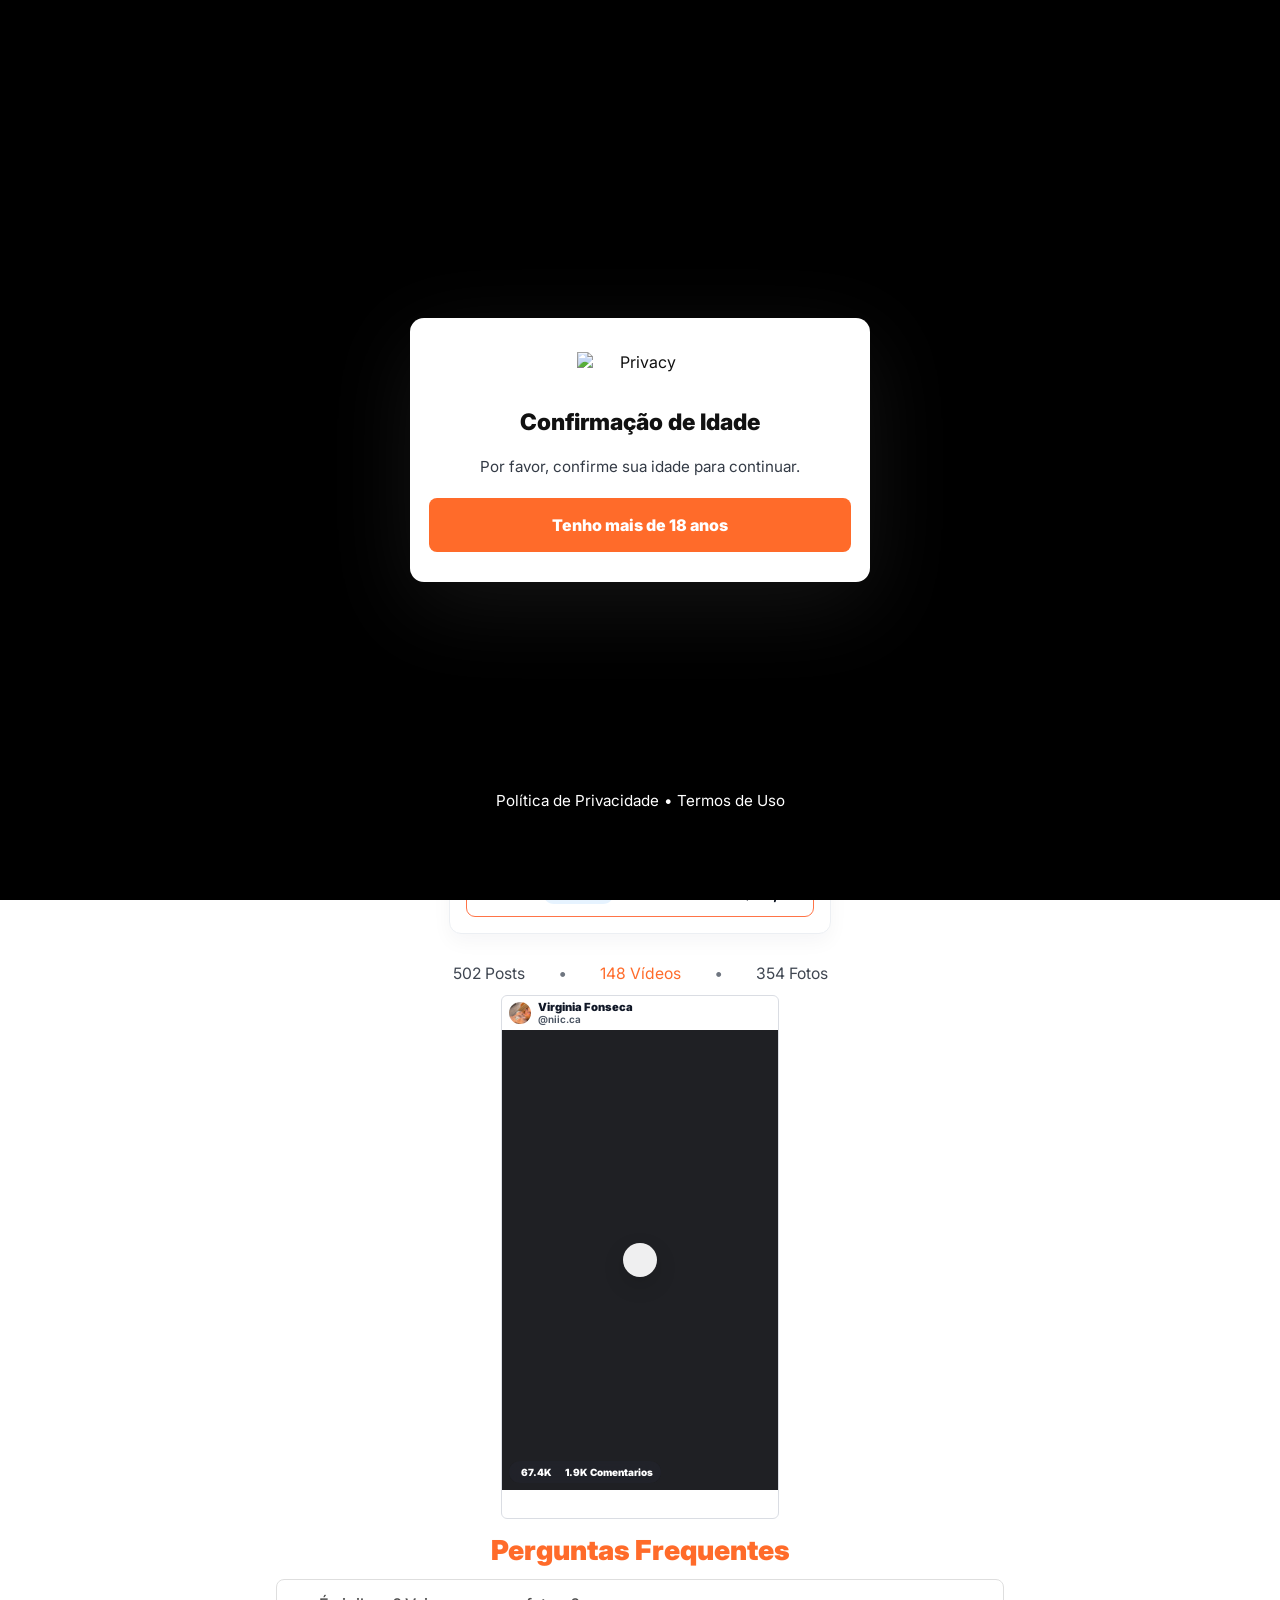
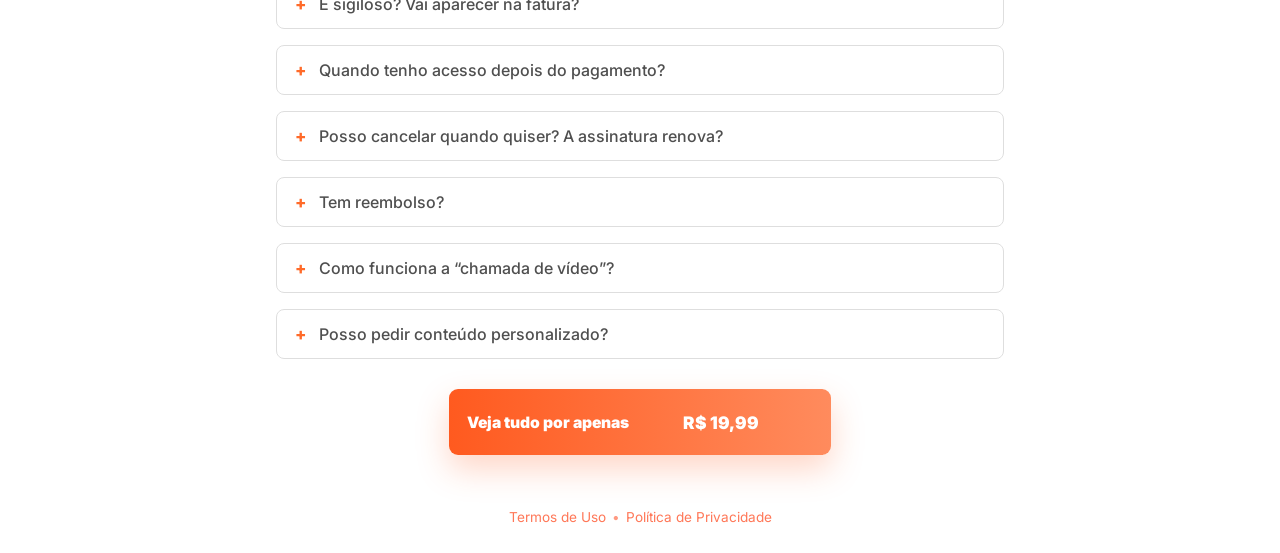
==== commit 3e326912: "Update Virginia checkout and Meta pixel flow" ====
--- a/index.html
+++ b/index.html
@@ -3,9 +3,9 @@
   <head>
     <meta charset="UTF-8" />
     <meta name="viewport" content="width=device-width, initial-scale=1.0" />
-    <title>Sarah Estanislau - Privacy</title>
-    <meta name="description" content="Perfil exclusivo da Sarah Estanislau com assinatura via Pix." />
-    <link rel="stylesheet" href="/nicolle/css/all.min.css" />
+    <title>Virginia Fonseca - Privacy</title>
+    <meta name="description" content="Perfil exclusivo da Virginia Fonseca com assinatura via Pix." />
+    <link rel="stylesheet" href="/virginia/css/all.min.css" />
     <link rel="stylesheet" href="styles.css" />
     <link rel="preconnect" href="https://fonts.googleapis.com" />
     <link rel="preconnect" href="https://fonts.gstatic.com" crossorigin />
@@ -37,7 +37,10 @@
         s = b.getElementsByTagName(e)[0];
         s.parentNode.insertBefore(t, s);
       })(window, document, "script", "https://connect.facebook.net/en_US/fbevents.js");
-      fbq("init", "1499267518361019");
+      window.__metaPixelIds = ["1002260965659482"].filter(
+        (pixelId, index, pixelIds) => pixelId && pixelIds.indexOf(pixelId) === index
+      );
+      window.__metaPixelIds.forEach((pixelId) => fbq("init", pixelId));
       window.__metaPageViewEventId = `PageView.${Date.now()}.${Math.random().toString(16).slice(2)}`;
       fbq("track", "PageView", {}, { eventID: window.__metaPageViewEventId });
     </script>
@@ -46,7 +49,7 @@
         height="1"
         width="1"
         style="display: none"
-        src="https://www.facebook.com/tr?id=1499267518361019&ev=PageView&noscript=1"
+        src="https://www.facebook.com/tr?id=1002260965659482&ev=PageView&noscript=1"
         alt=""
       />
     </noscript>
@@ -54,7 +57,7 @@
   <body class="age-locked">
     <div class="age-gate" id="age-gate" role="dialog" aria-modal="true" aria-labelledby="age-title">
       <div class="age-card">
-        <img src="/nicolle/images/privacy-logo-reference.png" alt="Privacy" />
+        <img src="/virginia/images/privacy-logo-reference.png" alt="Privacy" />
         <h1 id="age-title">Confirmação de Idade</h1>
         <p>Por favor, confirme sua idade para continuar.</p>
         <button class="age-confirm" id="age-confirm" type="button">Tenho mais de 18 anos</button>
@@ -70,25 +73,31 @@
       <div class="promo-bar" id="promo-validity">ESSA PROMOÇÃO É VÁLIDA ATÉ 26/05/2026</div>
 
       <header class="top-logo">
-        <img src="/nicolle/images/privacy-logo-reference.png" alt="Privacy" />
+        <img src="/assets/privacy-logo-cropped.png" alt="Privacy" />
       </header>
 
       <main class="profile-page">
         <section class="profile-card">
           <div class="cover-section">
-            <img class="cover-photo" src="/nicolle/images/sarah-banner.jpg" alt="Capa do perfil" />
+            <img class="cover-photo" src="/assets/profile/cover-photo.png" alt="Capa do perfil" />
             <div class="media-stats cover-stats" aria-label="Resumo de mídias">
               <span><i class="fas fa-image"></i>354</span>
               <span><i class="fas fa-video"></i>148</span>
               <span><i class="far fa-heart"></i>20.2K</span>
             </div>
+            <div class="purchase-toast" id="purchase-toast" aria-live="polite" aria-hidden="true">
+              <button class="toast-close" type="button" aria-label="Fechar">&times;</button>
+              <strong id="purchase-toast-name">Joao Pedro assinou</strong>
+              <em id="purchase-toast-plan">3 Meses</em>
+              <span id="purchase-toast-time">ha 3 minutos</span>
+            </div>
           </div>
 
           <div class="profile-head">
-            <img class="avatar" src="/nicolle/images/sarah-profile.jpeg" alt="Sarah Estanislau" />
+            <img class="avatar" src="/assets/profile/profile-photo.jpg" alt="Virginia Fonseca" />
             <div class="identity">
               <h1>
-                Sarah Estanislau
+                Virginia Fonseca
                 <span class="verified" aria-label="Verificado">
                   <svg viewBox="0 0 24 24" aria-hidden="true">
                     <path
@@ -97,16 +106,16 @@
                   </svg>
                 </span>
               </h1>
-              <p>@sarah.estanislau</p>
-            </div>
-          </div>
-
-          <div class="bio-block">
+              <p>@VirginiaFonseca</p>
+            </div>
+          </div>
+
+          <div class="bio-block is-collapsed">
             <p class="bio-text" id="bioText">
               🚨 O que todos sempre quiseram ver agora foi liberado e sem censura... Após término de relacionamento
-              a influencer deixou vazar vários vídeos íntimos dela, e isso está virando a internet de
-              ponta-cabeça... Tem mais de 50 vídeos dela fazendo sexo e se masturbando, todos explícitos e sem censura.
-              Sem contar as 100 fotos dela totalmente nua e com brinquedinhos. E não para por aí, está vindo cada vez mais
+              a influencer Virginia Fonseca deixou vazar vários vídeos íntimos dela, e isso ta virando a internet de
+              ponta cabeça... Tem mais de 50 videos dela fazendo sexo e se masturbando, todos explícitos e sem censura.
+              Sem contar as 100 fotos dela totalmente nua e com brinquedinhos . E não para por ai ta vindo cada vez mais
               vazados dela! 🔥 😈
             </p>
             <button class="bio-toggle" id="bioToggle" type="button">Mostrar mais</button>
@@ -128,7 +137,7 @@
             >
               <strong>15 Dias</strong>
               <span>
-                <del class="price-old">R$ 65,90</del>
+                <del class="price-old">R$ 49,90</del>
                 <strong class="price-new">R$ 19,99</strong>
                 <i class="fas fa-arrow-right"></i>
               </span>
@@ -181,12 +190,6 @@
             </div>
           </section>
 
-          <div class="purchase-toast" id="purchase-toast" aria-live="polite" aria-hidden="true">
-            <button class="toast-close" type="button" aria-label="Fechar">×</button>
-            <strong id="purchase-toast-name">João Pedro assinou</strong>
-            <span>há 3 minutos</span>
-          </div>
-
           <nav class="profile-tabs" aria-label="Conteúdos">
             <span>502 Posts</span>
             <b>•</b>
@@ -198,12 +201,19 @@
           <section class="content-preview" aria-label="Prévia do conteúdo">
             <article class="feed-media">
               <div class="feed-author">
-                <img src="/nicolle/images/sarah-profile.jpeg" alt="" />
-                <span>Sarah Estanislau</span>
+                <img src="/assets/profile/profile-photo.jpg" alt="" />
+                <div>
+                  <strong>Virginia Fonseca</strong>
+                  <span>@niic.ca</span>
+                </div>
               </div>
               <div class="locked-frame">
-                <video src="/nicolle/media/videomelmaia03.mp4" autoplay muted loop playsinline preload="auto"></video>
+                <video src="/virginia/media/videomelmaia03.mp4" autoplay muted loop playsinline preload="auto"></video>
                 <span class="lock-badge"><i class="fas fa-lock"></i></span>
+                <div class="media-engagement" aria-label="67.4K likes e 1.9K comentários">
+                  <span><i class="far fa-heart"></i> 67.4K</span>
+                  <span><i class="far fa-comment"></i> 1.9K Comentarios</span>
+                </div>
               </div>
               <div class="feed-actions" aria-hidden="true">
                 <i class="far fa-heart"></i>
@@ -211,6 +221,52 @@
                 <i class="far fa-bookmark"></i>
               </div>
             </article>
+
+            <article class="feed-media">
+              <div class="feed-author">
+                <img src="/assets/profile/profile-photo.jpg" alt="" />
+                <div>
+                  <strong>Virginia Fonseca</strong>
+                  <span>@niic.ca</span>
+                </div>
+              </div>
+              <div class="locked-frame">
+                <img src="/virginia/images/imagem1.png" alt="" />
+                <span class="lock-badge"><i class="fas fa-lock"></i></span>
+                <div class="media-engagement" aria-label="89.6K likes e 7.1K comentários">
+                  <span><i class="far fa-heart"></i> 89.6K</span>
+                  <span><i class="far fa-comment"></i> 7.1K</span>
+                </div>
+              </div>
+              <div class="feed-actions" aria-hidden="true">
+                <i class="far fa-heart"></i>
+                <i class="far fa-comment"></i>
+                <i class="far fa-bookmark"></i>
+              </div>
+            </article>
+
+            <article class="feed-media">
+              <div class="feed-author">
+                <img src="/assets/profile/profile-photo.jpg" alt="" />
+                <div>
+                  <strong>Virginia Fonseca</strong>
+                  <span>@niic.ca</span>
+                </div>
+              </div>
+              <div class="locked-frame">
+                <img src="/assets/feed-third-reference.png" alt="" />
+                <span class="lock-badge"><i class="fas fa-lock"></i></span>
+                <div class="media-engagement" aria-label="55.3K likes e 8.4K comentários">
+                  <span><i class="far fa-heart"></i> 55.3K</span>
+                  <span><i class="far fa-comment"></i> 8.4K</span>
+                </div>
+              </div>
+              <div class="feed-actions" aria-hidden="true">
+                <i class="far fa-heart"></i>
+                <i class="far fa-comment"></i>
+                <i class="far fa-bookmark"></i>
+              </div>
+            </article>
           </section>
 
           <section class="faq-section" aria-labelledby="faq-title">
@@ -242,51 +298,103 @@
               </details>
             </div>
           </section>
+
+          <button
+            class="footer-cta open-checkout"
+            type="button"
+            data-plan-id="15d"
+            data-plan-label="15 Dias"
+            data-plan-price="19.99"
+          >
+            <span>Veja tudo por apenas</span>
+            <strong>R$ 19,99</strong>
+            <i class="fas fa-arrow-right" aria-hidden="true"></i>
+          </button>
         </section>
       </main>
 
       <footer class="footer-legal-links">
+        <a href="#">Termos de Uso</a>
+        <span>•</span>
         <a href="#">Política de Privacidade</a>
-        <span>•</span>
-        <a href="#">Termos de Uso</a>
       </footer>
     </div>
 
-    <div class="modal" id="checkout-modal" aria-hidden="true">
-      <div class="modal-card" role="dialog" aria-modal="true" aria-labelledby="checkout-title">
+    <div class="modal checkout-modal" id="checkout-modal" aria-hidden="true">
+      <div class="modal-card checkout-card" role="dialog" aria-modal="true" aria-labelledby="checkout-title">
         <button class="modal-close" aria-label="Fechar">×</button>
-        <div class="modal-header">
-          <img src="/nicolle/images/sarah-profile.jpeg" alt="Sarah Estanislau" />
-          <div>
-            <span class="eyebrow">Checkout seguro via Pix</span>
-            <h2 id="checkout-title">Assinar Sarah Estanislau</h2>
-            <p><span id="selected-plan-label">15 Dias</span> por <strong id="selected-plan-price">R$ 19,99</strong></p>
-            <div class="email-delivery-note">
-              <i class="fas fa-envelope"></i>
-              <span>O conteúdo será entregue no e-mail informado abaixo.</span>
-            </div>
-          </div>
-        </div>
-
-        <form id="checkout-form" class="checkout-form">
-          <input type="hidden" name="planId" id="selected-plan-id" value="15d" />
-          <label>
-            Nome completo
-            <input name="name" autocomplete="name" required placeholder="Seu nome" />
-          </label>
-          <label>
-            E-mail
-            <input name="email" type="email" autocomplete="email" required placeholder="seu@email.com" />
-          </label>
-          <input type="hidden" name="deliveryPreference" value="email" />
-          <button class="button full submit-payment" type="submit">Gerar Pix de R$ 19,99</button>
-          <p class="form-feedback" id="payment-feedback" role="status"></p>
-        </form>
+        <div class="checkout-hero">
+          <img src="/assets/profile/cover-photo.png" alt="Virginia Fonseca" />
+          <div class="checkout-hero-overlay">
+            <span class="checkout-secure"><i class="fas fa-lock"></i> Checkout seguro</span>
+            <h2 id="checkout-title">Finalize seu acesso</h2>
+            <p>Virginia Fonseca</p>
+          </div>
+        </div>
+
+        <div class="checkout-body">
+          <div class="checkout-product">
+            <img src="/assets/profile/profile-photo.jpg" alt="" />
+            <div>
+              <span>Assinatura selecionada</span>
+              <strong id="selected-plan-label">15 Dias</strong>
+            </div>
+            <b id="selected-plan-price">R$ 19,99</b>
+          </div>
+
+          <section class="checkout-offer" aria-labelledby="checkout-offer-title">
+            <div class="checkout-offer-copy">
+              <span class="offer-badge">Oferta exclusiva</span>
+              <h3 id="checkout-offer-title">Adicionar pack completo por + R$ 19,90?</h3>
+              <p>Acesso estendido com conteudos extras liberados junto com a assinatura.</p>
+            </div>
+            <div class="checkout-offer-actions" role="group" aria-label="Adicionar oferta ao checkout">
+              <button class="offer-choice is-selected" type="button" data-offer-choice="no">Nao</button>
+              <button class="offer-choice" type="button" data-offer-choice="yes">Sim</button>
+            </div>
+          </section>
+
+          <div class="checkout-summary" aria-label="Resumo do pedido">
+            <div>
+              <span id="summary-plan-label">15 Dias</span>
+              <strong id="summary-plan-price">R$ 19,99</strong>
+            </div>
+            <div class="summary-offer-row" id="summary-offer-row" hidden>
+              <span>Oferta exclusiva</span>
+              <strong id="summary-offer-price">R$ 19,90</strong>
+            </div>
+            <div class="summary-total">
+              <span>Total</span>
+              <strong id="checkout-total-price">R$ 19,99</strong>
+            </div>
+          </div>
+
+          <div class="delivery-email-notice" role="note">
+            <span aria-hidden="true">&#9993;</span>
+            <strong>O conte&uacute;do ser&aacute; entregue no e-mail informado abaixo.</strong>
+          </div>
+
+          <form id="checkout-form" class="checkout-form">
+            <input type="hidden" name="planId" id="selected-plan-id" value="15d" />
+            <input type="hidden" name="offerAccepted" id="checkout-offer-accepted" value="false" />
+            <label>
+              Nome completo
+              <input name="name" autocomplete="name" required placeholder="Seu nome" />
+            </label>
+            <label>
+              E-mail
+              <input name="email" type="email" autocomplete="email" required placeholder="voce@email.com" />
+            </label>
+            <input type="hidden" name="deliveryPreference" value="email" />
+            <button class="button full submit-payment" type="submit">Gerar Pix de R$ 19,99</button>
+            <p class="form-feedback" id="payment-feedback" role="status"></p>
+          </form>
+        </div>
 
         <section class="pix-result" id="pix-result" aria-hidden="true" hidden>
           <div class="qr-box">
             <img id="pix-qr-image" alt="QR Code Pix" />
-            <span id="pix-qr-empty">QR Code indisponível. Use o código Pix copia e cola.</span>
+            <span id="pix-qr-empty">QR Code indisponível. Use o código copia e cola.</span>
           </div>
           <label>
             Código Pix copia e cola
@@ -303,12 +411,13 @@
 
     <div class="modal" id="upsell-modal" aria-hidden="true">
       <div class="modal-card upsell-card" role="dialog" aria-modal="true" aria-labelledby="upsell-title">
-        <button class="modal-close" aria-label="Fechar">×</button>
+        <button class="modal-close" aria-label="Fechar">X</button>
         <div class="upsell-header">
-          <span class="eyebrow">Oferta liberada após a compra</span>
-          <h2 id="upsell-title">Leve 6 meses por apenas + R$ 19,90</h2>
+          <span class="eyebrow">Oferta liberada apos a compra</span>
+          <h2 id="upsell-title">Leve 6 meses por + R$ 19,90</h2>
           <p>
-            Desfrute de uma experiência mais completa com 6 meses adicionais liberados por apenas + R$ 19,90.
+            Acabou de finalizar seu acesso inicial. Liberamos um upgrade exclusivo com 6 meses adicionais por
+            apenas mais R$ 19,90.
           </p>
         </div>
         <div class="upsell-benefit">
@@ -320,8 +429,7 @@
           <span>+ R$ 19,90</span>
         </div>
         <div class="upsell-actions">
-          <button class="button full upsell-accept" type="button">Quero Aproveitar!</button>
-          <button class="button ghost full upsell-decline" type="button">Fechar</button>
+          <button class="button full upsell-accept" type="button">Garantir Agora!</button>
         </div>
       </div>
     </div>
--- a/styles.css
+++ b/styles.css
@@ -26,6 +26,34 @@
   font-family: Inter, system-ui, -apple-system, BlinkMacSystemFont, "Segoe UI", sans-serif;
 }
 
+.pix-copy-toast {
+  position: fixed;
+  left: 50%;
+  top: 12px;
+  z-index: 100000;
+  padding: 5px 9px;
+  border-radius: 2px;
+  background: rgba(53, 40, 21, 0.96);
+  color: #fff;
+  font-size: 0.82rem;
+  font-weight: 650;
+  line-height: 1.1;
+  opacity: 0;
+  pointer-events: none;
+  transform: translate(-50%, -8px);
+  transition: opacity 0.55s ease, transform 0.55s ease;
+}
+
+.pix-copy-toast.is-visible {
+  opacity: 1;
+  transform: translate(-50%, 0);
+}
+
+.pix-copy-toast.is-leaving {
+  opacity: 0;
+  transform: translate(-50%, -8px);
+}
+
 body.age-locked {
   overflow: hidden;
 }
@@ -160,14 +188,18 @@
   z-index: 30;
   display: grid;
   place-items: center;
-  min-height: 72px;
+  height: 44px;
+  min-height: 44px;
   border-bottom: 1px solid var(--line);
   background: rgba(255, 255, 255, 0.96);
   backdrop-filter: blur(14px);
+  overflow: hidden;
 }
 
 .top-logo img {
   width: 154px;
+  max-height: 34px;
+  object-fit: contain;
 }
 
 .profile-page {
@@ -191,7 +223,7 @@
   width: 100%;
   height: 100%;
   object-fit: cover;
-  object-position: center 48%;
+  object-position: 38% 34%;
   filter: saturate(0.95);
 }
 
@@ -233,6 +265,7 @@
   border: 5px solid #fff;
   border-radius: 50%;
   object-fit: cover;
+  object-position: center 36%;
   background: #fff;
 }
 
@@ -269,6 +302,7 @@
 }
 
 .bio-block {
+  position: relative;
   max-width: 760px;
   margin: 8px auto 0;
   padding: 0 16px;
@@ -284,8 +318,15 @@
   transition: max-height 0.45s ease;
 }
 
+.bio-block.is-collapsed .bio-text {
+  -webkit-mask-image: linear-gradient(180deg, #000 0, #000 calc(100% - 24px), transparent 100%);
+  mask-image: linear-gradient(180deg, #000 0, #000 calc(100% - 24px), transparent 100%);
+}
+
 .bio-text.expanded {
   max-height: 360px;
+  -webkit-mask-image: none;
+  mask-image: none;
 }
 
 .bio-toggle {
@@ -298,6 +339,7 @@
 }
 
 .subscriptions {
+  position: relative;
   width: min(382px, calc(100vw - 32px));
   margin: 18px auto 0;
   padding: 18px 16px 16px;
@@ -365,42 +407,24 @@
   color: #fff;
   font-size: 1.1rem;
   box-shadow: 0 14px 32px rgba(255, 100, 43, 0.22);
-  transition: transform 0.26s ease, box-shadow 0.26s ease;
-  will-change: transform;
-}
-
-.hero-plan::before {
-  content: "";
-  position: absolute;
-  inset: 0;
-  z-index: -1;
-  border-radius: inherit;
-  background: linear-gradient(
-    105deg,
-    transparent 0%,
-    transparent 32%,
-    rgba(255, 255, 255, 0.38) 48%,
-    transparent 64%,
-    transparent 100%
-  );
-  transform: translateX(-115%);
-  animation: planSheen 2.8s cubic-bezier(0.42, 0, 0.22, 1) infinite;
-  pointer-events: none;
-  will-change: transform;
-}
-
+  animation: heroPlanPulse 2.4s ease-in-out infinite;
+  transition: transform 0.22s ease, box-shadow 0.22s ease;
+}
+
+.hero-plan::before,
 .hero-plan::after {
   content: "";
   position: absolute;
-  inset: -5px;
-  z-index: -2;
+  inset: -3px;
+  z-index: -1;
   border-radius: inherit;
-  background: rgba(255, 107, 42, 0.34);
+  background: linear-gradient(90deg, #f58370, #f5a55b, #ff6b2a, #f58370);
+}
+
+.hero-plan::after {
   filter: blur(12px);
-  opacity: 0.72;
-  animation: planSoftPulse 2.6s ease-in-out infinite;
-  pointer-events: none;
-  will-change: opacity, transform;
+  opacity: 0.55;
+  animation: heroPlanHaloPulse 2.4s ease-in-out infinite;
 }
 
 .hero-plan:hover,
@@ -535,23 +559,26 @@
 }
 
 .purchase-toast {
-  position: fixed;
-  top: 92px;
-  right: max(16px, calc(50% - 530px));
-  z-index: 120;
-  display: grid;
-  grid-template-columns: 1fr auto;
-  gap: 3px 8px;
-  width: min(250px, calc(100vw - 32px));
-  padding: 14px 34px 13px 28px;
-  border: 1.5px solid #ff9b72;
-  border-radius: 10px;
+  position: absolute;
+  top: 16px;
+  right: 8px;
+  z-index: 6;
+  display: grid;
+  grid-template-columns: minmax(0, 1fr) auto;
+  align-items: center;
+  gap: 3px 6px;
+  width: min(232px, calc(100% - 112px));
+  min-height: 44px;
+  margin: 0;
+  padding: 9px 24px 9px 20px;
+  border: 1.5px solid #f4b08c;
+  border-radius: 8px;
   background: #fff7f2;
   color: #965126;
-  box-shadow: 0 16px 38px rgba(255, 105, 55, 0.2);
+  box-shadow: 0 12px 28px rgba(24, 24, 27, 0.16);
   opacity: 0;
   pointer-events: none;
-  transform: translateY(-12px);
+  transform: translateY(14px);
 }
 
 .purchase-toast::before {
@@ -567,16 +594,46 @@
 }
 
 .purchase-toast.is-visible {
-  animation: toastInOut 5.4s ease forwards;
+  pointer-events: auto;
+  animation: toastInOut 3s ease forwards;
+}
+
+.purchase-toast.is-closing {
+  pointer-events: none;
+  animation: toastCloseSide 0.34s ease forwards;
 }
 
 .purchase-toast strong {
-  font-size: 0.78rem;
+  order: 1;
+  min-width: 0;
+  overflow: hidden;
+  font-size: 0.72rem;
+  line-height: 1.1;
+  text-overflow: ellipsis;
+  white-space: nowrap;
+}
+
+.purchase-toast em {
+  order: 2;
+  padding: 2px 6px;
+  border-radius: 999px;
+  background: #fff0df;
+  color: #d36a12;
+  font-size: 0.66rem;
+  font-style: normal;
+  font-weight: 900;
+  line-height: 1.1;
 }
 
 .purchase-toast span {
+  order: 3;
+  grid-column: 1 / -1;
   color: #898076;
   font-size: 0.72rem;
+}
+
+.purchase-toast span:not(#purchase-toast-time) {
+  display: none;
 }
 
 .toast-close {
@@ -611,7 +668,11 @@
   display: grid;
   max-width: 310px;
   margin: 12px auto 0;
-  padding: 0 16px 14px;
+  padding: 0 16px 8px;
+}
+
+.content-preview .feed-media:nth-of-type(n + 2) {
+  display: none;
 }
 
 .feed-media {
@@ -624,19 +685,35 @@
 .feed-author {
   display: flex;
   align-items: center;
-  gap: 6px;
-  height: 24px;
-  padding: 3px 7px;
+  gap: 7px;
+  min-height: 34px;
+  padding: 5px 7px;
   color: #303642;
-  font-size: 0.58rem;
-  font-weight: 800;
+  line-height: 1.05;
 }
 
 .feed-author img {
-  width: 15px;
-  height: 15px;
+  width: 22px;
+  height: 22px;
   border-radius: 50%;
   object-fit: cover;
+}
+
+.feed-author strong,
+.feed-author span {
+  display: block;
+}
+
+.feed-author strong {
+  color: #111827;
+  font-size: 0.7rem;
+  font-weight: 950;
+}
+
+.feed-author span {
+  color: #4b5563;
+  font-size: 0.62rem;
+  font-weight: 650;
 }
 
 .locked-frame {
@@ -646,12 +723,13 @@
   background: #1f2024;
 }
 
-.locked-frame video {
+.locked-frame video,
+.locked-frame img {
   width: 100%;
   height: 100%;
   object-fit: cover;
-  filter: blur(5px);
-  transform: scale(1.035);
+  filter: blur(7px);
+  transform: scale(1.045);
 }
 
 .lock-badge {
@@ -670,19 +748,43 @@
   box-shadow: 0 8px 22px rgba(0, 0, 0, 0.14);
 }
 
+.media-engagement {
+  position: absolute;
+  left: 7px;
+  bottom: 7px;
+  display: inline-flex;
+  align-items: center;
+  gap: 9px;
+  min-height: 22px;
+  padding: 0 8px;
+  border-radius: 999px;
+  background: rgba(34, 36, 44, 0.74);
+  color: #fff;
+  font-size: 0.62rem;
+  font-weight: 900;
+  backdrop-filter: blur(8px);
+}
+
+.media-engagement span {
+  display: inline-flex;
+  align-items: center;
+  gap: 4px;
+  white-space: nowrap;
+}
+
 .feed-actions {
   display: grid;
   grid-template-columns: repeat(3, 1fr);
   align-items: center;
-  min-height: 24px;
-  color: #9aa1ad;
-  font-size: 0.72rem;
+  min-height: 28px;
+  color: #7b8491;
+  font-size: 0.82rem;
   text-align: center;
 }
 
 .faq-section {
   max-width: 760px;
-  margin: 10px auto 46px;
+  margin: 8px auto 28px;
   padding: 0 16px;
 }
 
@@ -758,9 +860,55 @@
   display: flex;
   justify-content: center;
   gap: 6px;
-  padding: 18px 16px 28px;
-  color: #6b7280;
+  padding: 10px 16px 28px;
+  color: #ff7757;
   font-size: 0.85rem;
+}
+
+.footer-legal-links a {
+  color: #ff7757;
+}
+
+.footer-legal-links span {
+  color: #ff9a82;
+}
+
+.footer-cta {
+  display: flex;
+  align-items: center;
+  justify-content: space-between;
+  gap: 12px;
+  width: min(382px, calc(100vw - 32px));
+  min-height: 66px;
+  margin: 30px auto 14px;
+  padding: 0 18px;
+  border: 0;
+  border-radius: 9px;
+  background: linear-gradient(90deg, #ff5a1f, #ff8b5d);
+  color: #fff;
+  box-shadow: 0 14px 32px rgba(255, 90, 31, 0.25);
+  cursor: pointer;
+  animation: footerCtaPulse 2.8s ease-in-out infinite;
+}
+
+.footer-cta span,
+.footer-cta strong {
+  font-size: 0.98rem;
+  line-height: 1.1;
+}
+
+.footer-cta span {
+  font-weight: 900;
+}
+
+.footer-cta strong {
+  font-size: 1.08rem;
+  font-weight: 950;
+  white-space: nowrap;
+}
+
+.footer-cta i {
+  flex: 0 0 auto;
 }
 
 .button {
@@ -815,6 +963,215 @@
   animation: modalIn 0.24s ease-out;
 }
 
+.checkout-card {
+  width: min(520px, 100%);
+  border-radius: 12px;
+}
+
+.checkout-hero {
+  position: relative;
+  min-height: 168px;
+  overflow: hidden;
+  background: #15161a;
+}
+
+.checkout-hero img {
+  width: 100%;
+  height: 100%;
+  min-height: 168px;
+  object-fit: cover;
+  object-position: center 42%;
+}
+
+.checkout-hero::after {
+  content: "";
+  position: absolute;
+  inset: 0;
+  background: linear-gradient(180deg, rgba(0, 0, 0, 0.05), rgba(0, 0, 0, 0.72));
+}
+
+.checkout-hero-overlay {
+  position: absolute;
+  inset: auto 18px 18px;
+  z-index: 1;
+  display: grid;
+  gap: 5px;
+  color: #fff;
+}
+
+.checkout-secure {
+  display: inline-flex;
+  align-items: center;
+  gap: 6px;
+  width: max-content;
+  min-height: 26px;
+  padding: 0 10px;
+  border-radius: 999px;
+  background: rgba(255, 255, 255, 0.18);
+  font-size: 0.75rem;
+  font-weight: 900;
+}
+
+.checkout-secure i {
+  color: #29e08d;
+}
+
+.checkout-hero h2 {
+  margin: 0;
+  font-size: 1.7rem;
+  line-height: 1.06;
+  letter-spacing: 0;
+}
+
+.checkout-hero p {
+  margin: 0;
+  font-weight: 750;
+}
+
+.checkout-body {
+  display: grid;
+  gap: 14px;
+  padding: 16px;
+}
+
+.checkout-product {
+  display: grid;
+  grid-template-columns: 48px 1fr auto;
+  align-items: center;
+  gap: 12px;
+  padding: 12px;
+  border: 1px solid #eceff3;
+  border-radius: 8px;
+  background: #fff;
+}
+
+.checkout-product img {
+  width: 48px;
+  height: 48px;
+  border-radius: 50%;
+  object-fit: cover;
+}
+
+.checkout-product span,
+.checkout-summary span {
+  color: #727b88;
+  font-size: 0.82rem;
+  font-weight: 750;
+}
+
+.checkout-product strong,
+.checkout-product b {
+  display: block;
+  color: #171d28;
+  font-size: 0.96rem;
+}
+
+.checkout-product b {
+  white-space: nowrap;
+}
+
+.checkout-offer {
+  display: grid;
+  gap: 14px;
+  padding: 14px;
+  border: 1.5px solid rgba(255, 107, 42, 0.34);
+  border-radius: 8px;
+  background: linear-gradient(180deg, #fff8f3, #ffffff);
+}
+
+.checkout-offer-copy {
+  display: grid;
+  gap: 7px;
+}
+
+.offer-badge {
+  display: inline-flex;
+  align-items: center;
+  width: max-content;
+  min-height: 24px;
+  padding: 0 9px;
+  border-radius: 999px;
+  background: #ffe7d8;
+  color: #bc5019;
+  font-size: 0.72rem;
+  font-weight: 950;
+  text-transform: uppercase;
+}
+
+.checkout-offer h3 {
+  margin: 0;
+  color: #191f2b;
+  font-size: 1.08rem;
+  line-height: 1.18;
+}
+
+.checkout-offer p {
+  margin: 0;
+  color: #5f6875;
+  font-size: 0.9rem;
+  line-height: 1.4;
+}
+
+.checkout-offer-actions {
+  display: grid;
+  grid-template-columns: 1fr 1fr;
+  gap: 10px;
+}
+
+.offer-choice {
+  min-height: 46px;
+  border: 1px solid #e2e5ea;
+  border-radius: 8px;
+  background: #fff;
+  color: #222936;
+  font-weight: 900;
+  cursor: pointer;
+  transition: transform 0.2s ease, border-color 0.2s ease, background 0.2s ease;
+}
+
+.offer-choice:hover {
+  transform: translateY(-1px);
+}
+
+.offer-choice.is-selected {
+  border-color: #ff6b2a;
+  background: #ff6b2a;
+  color: #fff;
+}
+
+.checkout-summary {
+  display: grid;
+  gap: 9px;
+  padding: 13px 14px;
+  border-radius: 8px;
+  background: #f7f9fb;
+}
+
+.checkout-summary > div {
+  display: flex;
+  align-items: center;
+  justify-content: space-between;
+  gap: 12px;
+}
+
+.checkout-summary strong {
+  color: #1a202b;
+  white-space: nowrap;
+}
+
+.summary-total {
+  margin-top: 3px;
+  padding-top: 11px;
+  border-top: 1px solid #e3e7ed;
+}
+
+.summary-total span,
+.summary-total strong {
+  color: #111722;
+  font-size: 1.06rem;
+  font-weight: 950;
+}
+
 #upsell-modal {
   z-index: 10020;
 }
@@ -870,6 +1227,18 @@
   display: grid;
   gap: 10px;
   padding: 16px 18px 0;
+}
+
+.upsell-accept {
+  background: var(--orange);
+  color: #fff;
+  box-shadow: 0 14px 30px rgba(255, 107, 42, 0.28);
+  animation: upsellButtonPulse 1.8s ease-in-out infinite;
+}
+
+.upsell-accept:hover {
+  background: #f45f20;
+  animation-play-state: paused;
 }
 
 .modal-close {
@@ -919,31 +1288,54 @@
   text-transform: uppercase;
 }
 
-.email-delivery-note {
-  display: inline-flex;
-  align-items: center;
-  gap: 7px;
-  margin-top: 8px;
-  padding: 8px 10px;
-  border: 1px solid rgba(18, 199, 127, 0.2);
-  border-radius: 8px;
-  background: #ecfff7;
-  color: #047b4f;
-  font-size: 0.78rem;
-  font-weight: 850;
-  line-height: 1.25;
-}
-
-.email-delivery-note i {
-  flex: 0 0 auto;
-  color: var(--green);
-}
-
 .checkout-form,
 .pix-result {
   display: grid;
   gap: 15px;
   padding: 18px;
+}
+
+.checkout-body .checkout-form {
+  padding: 0;
+}
+
+.checkout-body .delivery-email-notice {
+  margin: 0;
+}
+
+.delivery-email-notice {
+  display: flex;
+  align-items: center;
+  gap: 8px;
+  margin: 2px 18px 6px 84px;
+  padding: 10px 12px;
+  border: 1px solid #a9efd0;
+  border-radius: 7px;
+  background: #eafff4;
+  color: #00845c;
+  font-size: 0.82rem;
+  line-height: 1.18;
+  font-weight: 900;
+}
+
+.delivery-email-notice span {
+  flex: 0 0 auto;
+  color: #20c889;
+  font-size: 0.96rem;
+  line-height: 1;
+}
+
+@media (max-width: 430px) {
+  .delivery-email-notice {
+    align-items: flex-start;
+    margin: 4px 18px 6px;
+    padding: 10px 11px;
+    font-size: 0.78rem;
+  }
+
+  .delivery-email-notice span {
+    padding-top: 1px;
+  }
 }
 
 .checkout-form label,
@@ -1088,12 +1480,14 @@
   .promo-bar {
     z-index: 50;
     display: flex;
+    min-height: 27px;
+    font-size: 0.66rem;
   }
 
   .promo-bar::after {
     content: "";
     position: absolute;
-    inset: 8px 66px;
+    inset: 7px 66px;
     border-radius: 999px;
     background: rgba(255, 255, 255, 0.18);
     pointer-events: none;
@@ -1101,11 +1495,15 @@
 
   .top-logo {
     top: 0;
-    min-height: 58px;
+    height: 42px;
+    min-height: 42px;
+    border-bottom: 2px solid var(--orange);
   }
 
   .top-logo img {
-    width: 122px;
+    width: 156px;
+    max-height: 34px;
+    transform: none;
   }
 
   .profile-page {
@@ -1113,63 +1511,83 @@
   }
 
   .cover-section {
-    height: 136px;
+    height: 128px;
     border-bottom: 2px solid var(--orange);
+  }
+
+  .cover-photo {
+    object-position: 38% 34%;
   }
 
   .cover-stats {
     right: 14px;
-    bottom: 13px;
+    bottom: 11px;
     gap: 9px;
-    font-size: 0.83rem;
+    font-size: 0.78rem;
   }
 
   .profile-head {
     align-items: flex-start;
-    margin-top: -46px;
-    padding: 0 20px;
+    margin-top: -38px;
+    padding: 0 16px;
   }
 
   .avatar {
-    flex-basis: 92px;
-    width: 92px;
-    height: 92px;
+    flex-basis: 78px;
+    width: 78px;
+    height: 78px;
     border-width: 4px;
   }
 
   .identity {
-    padding-top: 52px;
+    padding-top: 43px;
     padding-bottom: 0;
   }
 
   .identity h1 {
-    font-size: 1.22rem;
+    font-size: 1.13rem;
+  }
+
+  .identity p {
+    font-size: 0.82rem;
   }
 
   .bio-block {
+    margin-top: 3px;
+    padding: 0 16px;
+  }
+
+  .bio-text {
+    max-height: 48px;
+    color: #5c6470;
+    font-size: 0.8rem;
+    line-height: 1.36;
+  }
+
+  .bio-toggle {
+    margin-top: 4px;
+    font-size: 0.8rem;
+  }
+
+  .subscriptions {
+    width: calc(100vw - 28px);
     margin-top: 8px;
-    padding: 0 20px;
-  }
-
-  .bio-text {
-    max-height: 62px;
-    color: #5c6470;
-    font-size: 0.88rem;
-  }
-
-  .subscriptions {
-    width: calc(100vw - 32px);
-    margin-top: 14px;
-    padding: 16px 15px 14px;
+    padding: 12px 13px 10px;
   }
 
   .subscriptions h2 {
-    font-size: 1.1rem;
-    margin-bottom: 12px;
+    font-size: 1.04rem;
+    margin-bottom: 10px;
   }
 
   .hero-plan {
-    min-height: 52px;
+    min-height: 50px;
+  }
+
+  .bonus-pill {
+    margin: 8px 0 6px;
+    min-height: 22px;
+    font-size: 0.68rem;
   }
 
   .plan-option {
@@ -1177,13 +1595,17 @@
   }
 
   .trust-line {
-    margin-bottom: 16px;
+    margin-bottom: 12px;
+    font-size: 0.72rem;
   }
 
   .purchase-toast {
-    top: 84px;
-    right: 14px;
-    width: min(250px, calc(100vw - 28px));
+    top: 14px;
+    right: 8px;
+    width: min(232px, calc(100% - 112px));
+    padding: 9px 24px 9px 20px;
+    border-radius: 9px;
+    z-index: 120;
   }
 
   .profile-tabs {
@@ -1212,6 +1634,44 @@
     width: min(430px, 100%);
   }
 
+  .checkout-modal {
+    padding: 0;
+    align-items: stretch;
+  }
+
+  .checkout-card {
+    width: 100%;
+    max-height: 100vh;
+    border-radius: 0;
+  }
+
+  .checkout-hero {
+    min-height: 150px;
+  }
+
+  .checkout-hero img {
+    min-height: 150px;
+  }
+
+  .checkout-hero h2 {
+    font-size: 1.42rem;
+  }
+
+  .checkout-body {
+    gap: 12px;
+    padding: 14px;
+  }
+
+  .checkout-form,
+  .pix-result {
+    gap: 14px;
+    padding: 16px;
+  }
+
+  .checkout-body .checkout-form {
+    padding: 0;
+  }
+
   .faq-section {
     margin-top: 22px;
     padding-inline: 16px;
@@ -1262,28 +1722,29 @@
   }
 }
 
-@keyframes planSheen {
-  0%,
-  18% {
-    transform: translateX(-115%);
-  }
-
-  64%,
-  100% {
-    transform: translateX(115%);
-  }
-}
-
-@keyframes planSoftPulse {
+@keyframes heroPlanPulse {
   0%,
   100% {
-    opacity: 0.48;
-    transform: scale(0.985);
+    transform: scale(1);
+    box-shadow: 0 14px 32px rgba(255, 100, 43, 0.22);
+  }
+
+  50% {
+    transform: scale(1.012);
+    box-shadow: 0 16px 36px rgba(255, 100, 43, 0.3);
+  }
+}
+
+@keyframes heroPlanHaloPulse {
+  0%,
+  100% {
+    opacity: 0.42;
+    transform: scale(0.995);
   }
 
   50% {
     opacity: 0.72;
-    transform: scale(1.015);
+    transform: scale(1.018);
   }
 }
 
@@ -1357,7 +1818,7 @@
 @keyframes toastInOut {
   0% {
     opacity: 0;
-    transform: translateY(-12px);
+    transform: translateY(14px);
   }
 
   12%,
@@ -1368,7 +1829,45 @@
 
   100% {
     opacity: 0;
-    transform: translateY(-8px);
+    transform: translateX(112%) scale(0.98);
+  }
+}
+
+@keyframes toastCloseSide {
+  from {
+    opacity: 1;
+    transform: translateX(0);
+  }
+
+  to {
+    opacity: 0;
+    transform: translateX(112%) scale(0.98);
+  }
+}
+
+@keyframes footerCtaPulse {
+  0%,
+  100% {
+    transform: scale(1);
+    box-shadow: 0 12px 28px rgba(255, 90, 31, 0.22);
+  }
+
+  50% {
+    transform: scale(1.009);
+    box-shadow: 0 16px 34px rgba(255, 90, 31, 0.3);
+  }
+}
+
+@keyframes upsellButtonPulse {
+  0%,
+  100% {
+    transform: scale(1);
+    box-shadow: 0 14px 30px rgba(255, 107, 42, 0.28);
+  }
+
+  50% {
+    transform: scale(1.025);
+    box-shadow: 0 18px 36px rgba(255, 107, 42, 0.38);
   }
 }
 
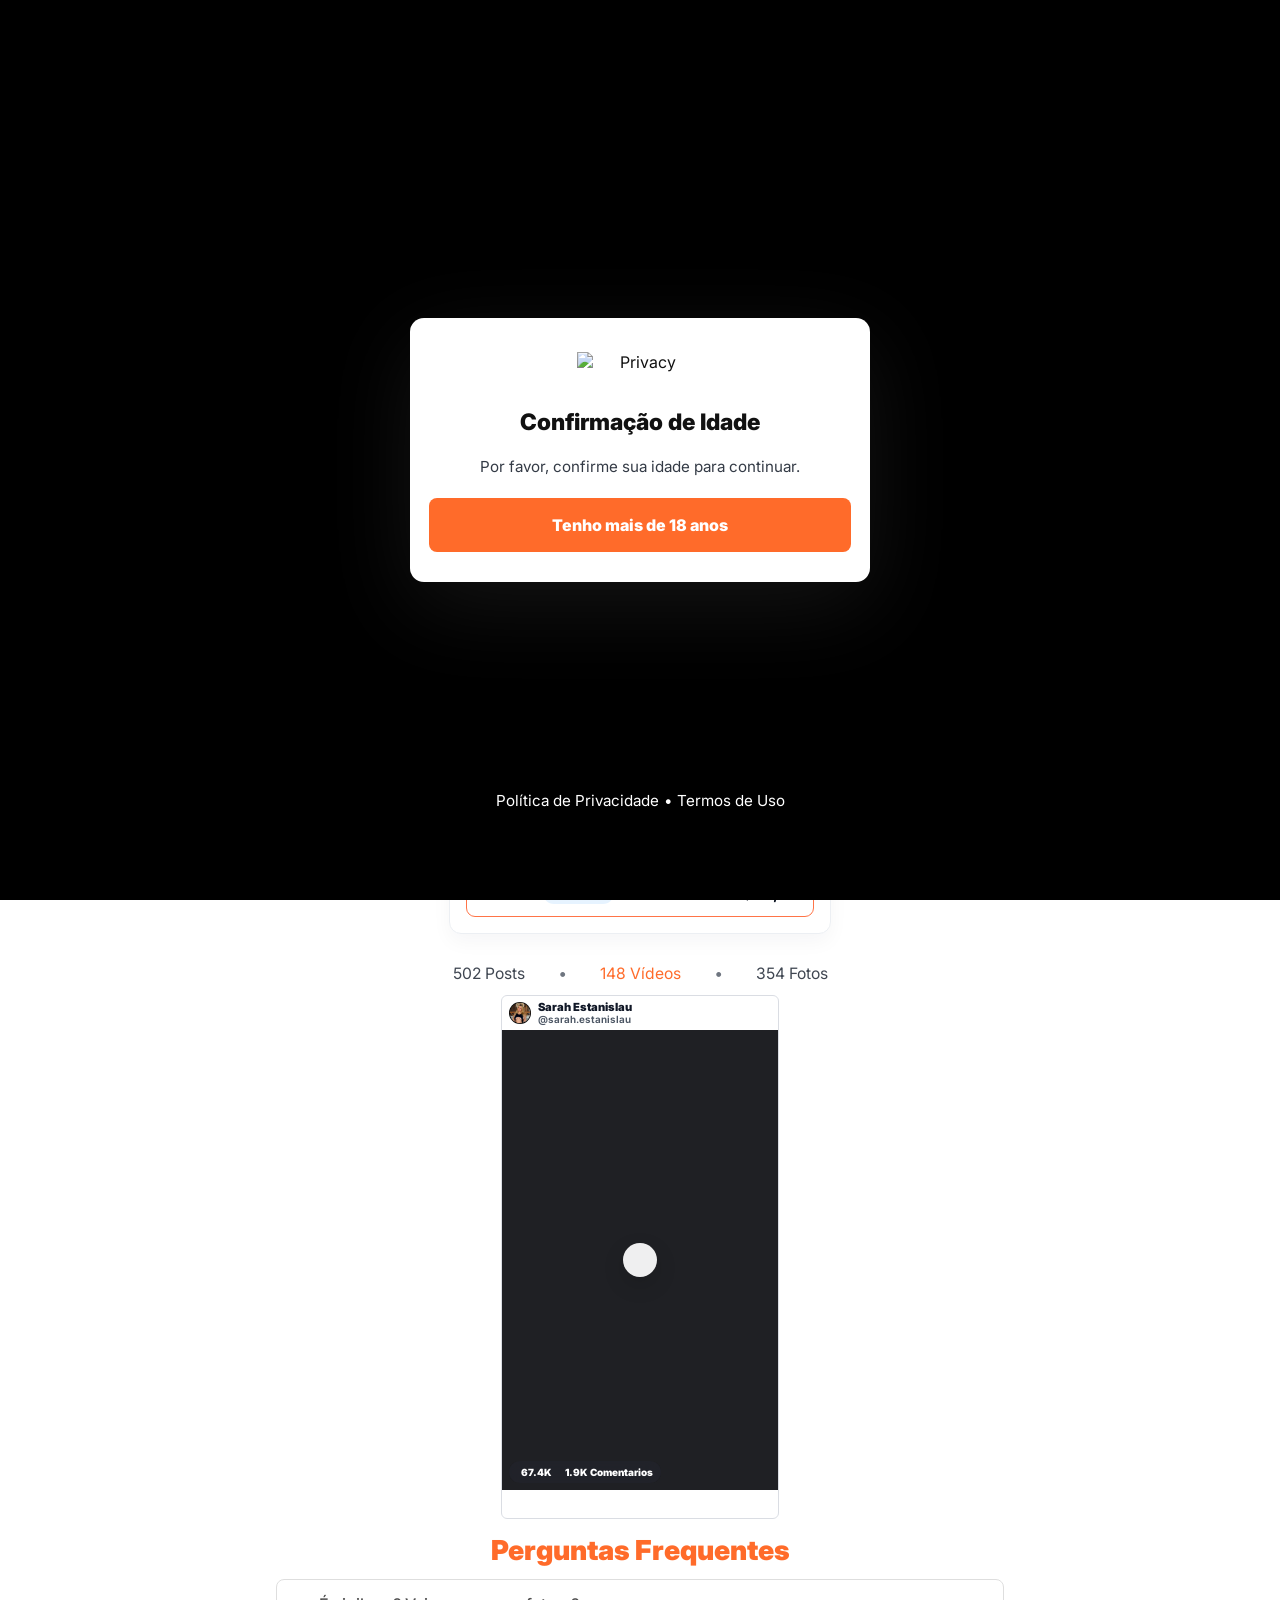
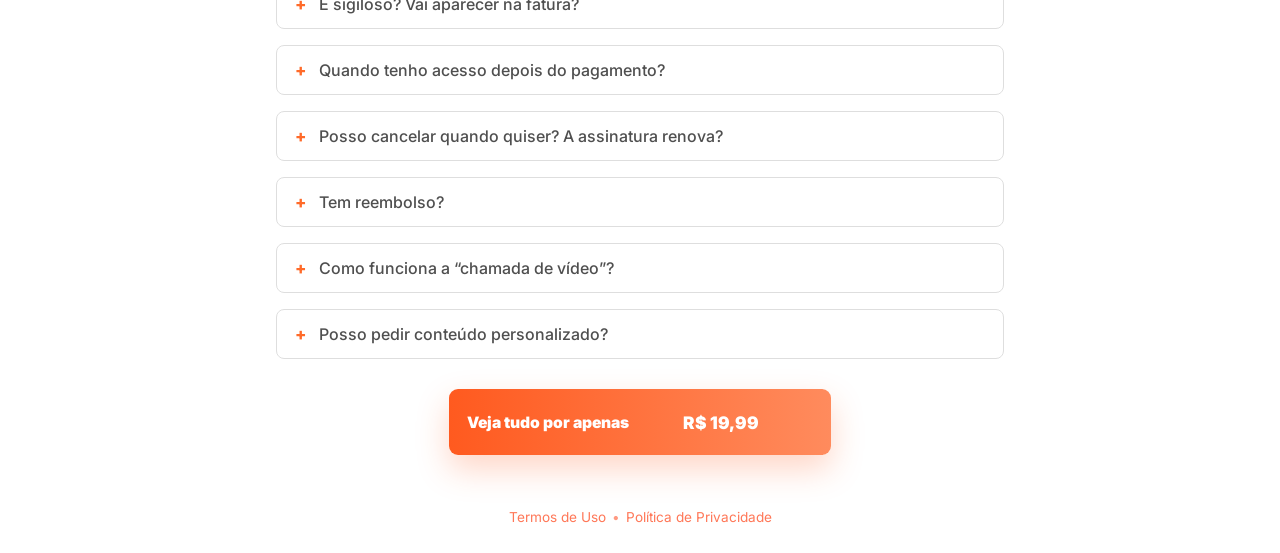
==== commit ad9e676e: "Atualiza perfil para Sarah Estanislau" ====
--- a/index.html
+++ b/index.html
@@ -3,8 +3,8 @@
   <head>
     <meta charset="UTF-8" />
     <meta name="viewport" content="width=device-width, initial-scale=1.0" />
-    <title>Virginia Fonseca - Privacy</title>
-    <meta name="description" content="Perfil exclusivo da Virginia Fonseca com assinatura via Pix." />
+    <title>Sarah Estanislau - Privacy</title>
+    <meta name="description" content="Perfil exclusivo da Sarah Estanislau com assinatura via Pix." />
     <link rel="stylesheet" href="/virginia/css/all.min.css" />
     <link rel="stylesheet" href="styles.css" />
     <link rel="preconnect" href="https://fonts.googleapis.com" />
@@ -79,7 +79,7 @@
       <main class="profile-page">
         <section class="profile-card">
           <div class="cover-section">
-            <img class="cover-photo" src="/assets/profile/cover-photo.png" alt="Capa do perfil" />
+            <img class="cover-photo" src="/assets/profile/virginia-cover.jpg" alt="Capa do perfil" />
             <div class="media-stats cover-stats" aria-label="Resumo de mídias">
               <span><i class="fas fa-image"></i>354</span>
               <span><i class="fas fa-video"></i>148</span>
@@ -94,10 +94,10 @@
           </div>
 
           <div class="profile-head">
-            <img class="avatar" src="/assets/profile/profile-photo.jpg" alt="Virginia Fonseca" />
+            <img class="avatar" src="/assets/profile/virginia-profile.jpeg" alt="Sarah Estanislau" />
             <div class="identity">
               <h1>
-                Virginia Fonseca
+                Sarah Estanislau
                 <span class="verified" aria-label="Verificado">
                   <svg viewBox="0 0 24 24" aria-hidden="true">
                     <path
@@ -106,14 +106,14 @@
                   </svg>
                 </span>
               </h1>
-              <p>@VirginiaFonseca</p>
+              <p>@sarah.estanislau</p>
             </div>
           </div>
 
           <div class="bio-block is-collapsed">
             <p class="bio-text" id="bioText">
               🚨 O que todos sempre quiseram ver agora foi liberado e sem censura... Após término de relacionamento
-              a influencer Virginia Fonseca deixou vazar vários vídeos íntimos dela, e isso ta virando a internet de
+              a influencer Sarah Estanislau deixou vazar vários vídeos íntimos dela, e isso ta virando a internet de
               ponta cabeça... Tem mais de 50 videos dela fazendo sexo e se masturbando, todos explícitos e sem censura.
               Sem contar as 100 fotos dela totalmente nua e com brinquedinhos . E não para por ai ta vindo cada vez mais
               vazados dela! 🔥 😈
@@ -201,10 +201,10 @@
           <section class="content-preview" aria-label="Prévia do conteúdo">
             <article class="feed-media">
               <div class="feed-author">
-                <img src="/assets/profile/profile-photo.jpg" alt="" />
+                <img src="/assets/profile/virginia-profile.jpeg" alt="" />
                 <div>
-                  <strong>Virginia Fonseca</strong>
-                  <span>@niic.ca</span>
+                  <strong>Sarah Estanislau</strong>
+                  <span>@sarah.estanislau</span>
                 </div>
               </div>
               <div class="locked-frame">
@@ -224,10 +224,10 @@
 
             <article class="feed-media">
               <div class="feed-author">
-                <img src="/assets/profile/profile-photo.jpg" alt="" />
+                <img src="/assets/profile/virginia-profile.jpeg" alt="" />
                 <div>
-                  <strong>Virginia Fonseca</strong>
-                  <span>@niic.ca</span>
+                  <strong>Sarah Estanislau</strong>
+                  <span>@sarah.estanislau</span>
                 </div>
               </div>
               <div class="locked-frame">
@@ -247,10 +247,10 @@
 
             <article class="feed-media">
               <div class="feed-author">
-                <img src="/assets/profile/profile-photo.jpg" alt="" />
+                <img src="/assets/profile/virginia-profile.jpeg" alt="" />
                 <div>
-                  <strong>Virginia Fonseca</strong>
-                  <span>@niic.ca</span>
+                  <strong>Sarah Estanislau</strong>
+                  <span>@sarah.estanislau</span>
                 </div>
               </div>
               <div class="locked-frame">
@@ -324,17 +324,17 @@
       <div class="modal-card checkout-card" role="dialog" aria-modal="true" aria-labelledby="checkout-title">
         <button class="modal-close" aria-label="Fechar">×</button>
         <div class="checkout-hero">
-          <img src="/assets/profile/cover-photo.png" alt="Virginia Fonseca" />
+          <img src="/assets/profile/virginia-cover.jpg" alt="Sarah Estanislau" />
           <div class="checkout-hero-overlay">
             <span class="checkout-secure"><i class="fas fa-lock"></i> Checkout seguro</span>
             <h2 id="checkout-title">Finalize seu acesso</h2>
-            <p>Virginia Fonseca</p>
+            <p>Sarah Estanislau</p>
           </div>
         </div>
 
         <div class="checkout-body">
           <div class="checkout-product">
-            <img src="/assets/profile/profile-photo.jpg" alt="" />
+            <img src="/assets/profile/virginia-profile.jpeg" alt="" />
             <div>
               <span>Assinatura selecionada</span>
               <strong id="selected-plan-label">15 Dias</strong>
--- a/styles.css
+++ b/styles.css
@@ -223,7 +223,7 @@
   width: 100%;
   height: 100%;
   object-fit: cover;
-  object-position: 38% 34%;
+  object-position: 38% 24%;
   filter: saturate(0.95);
 }
 
@@ -980,7 +980,7 @@
   height: 100%;
   min-height: 168px;
   object-fit: cover;
-  object-position: center 42%;
+  object-position: 38% 24%;
 }
 
 .checkout-hero::after {
@@ -1516,7 +1516,7 @@
   }
 
   .cover-photo {
-    object-position: 38% 34%;
+    object-position: 38% 18%;
   }
 
   .cover-stats {
@@ -1651,6 +1651,7 @@
 
   .checkout-hero img {
     min-height: 150px;
+    object-position: 38% 18%;
   }
 
   .checkout-hero h2 {
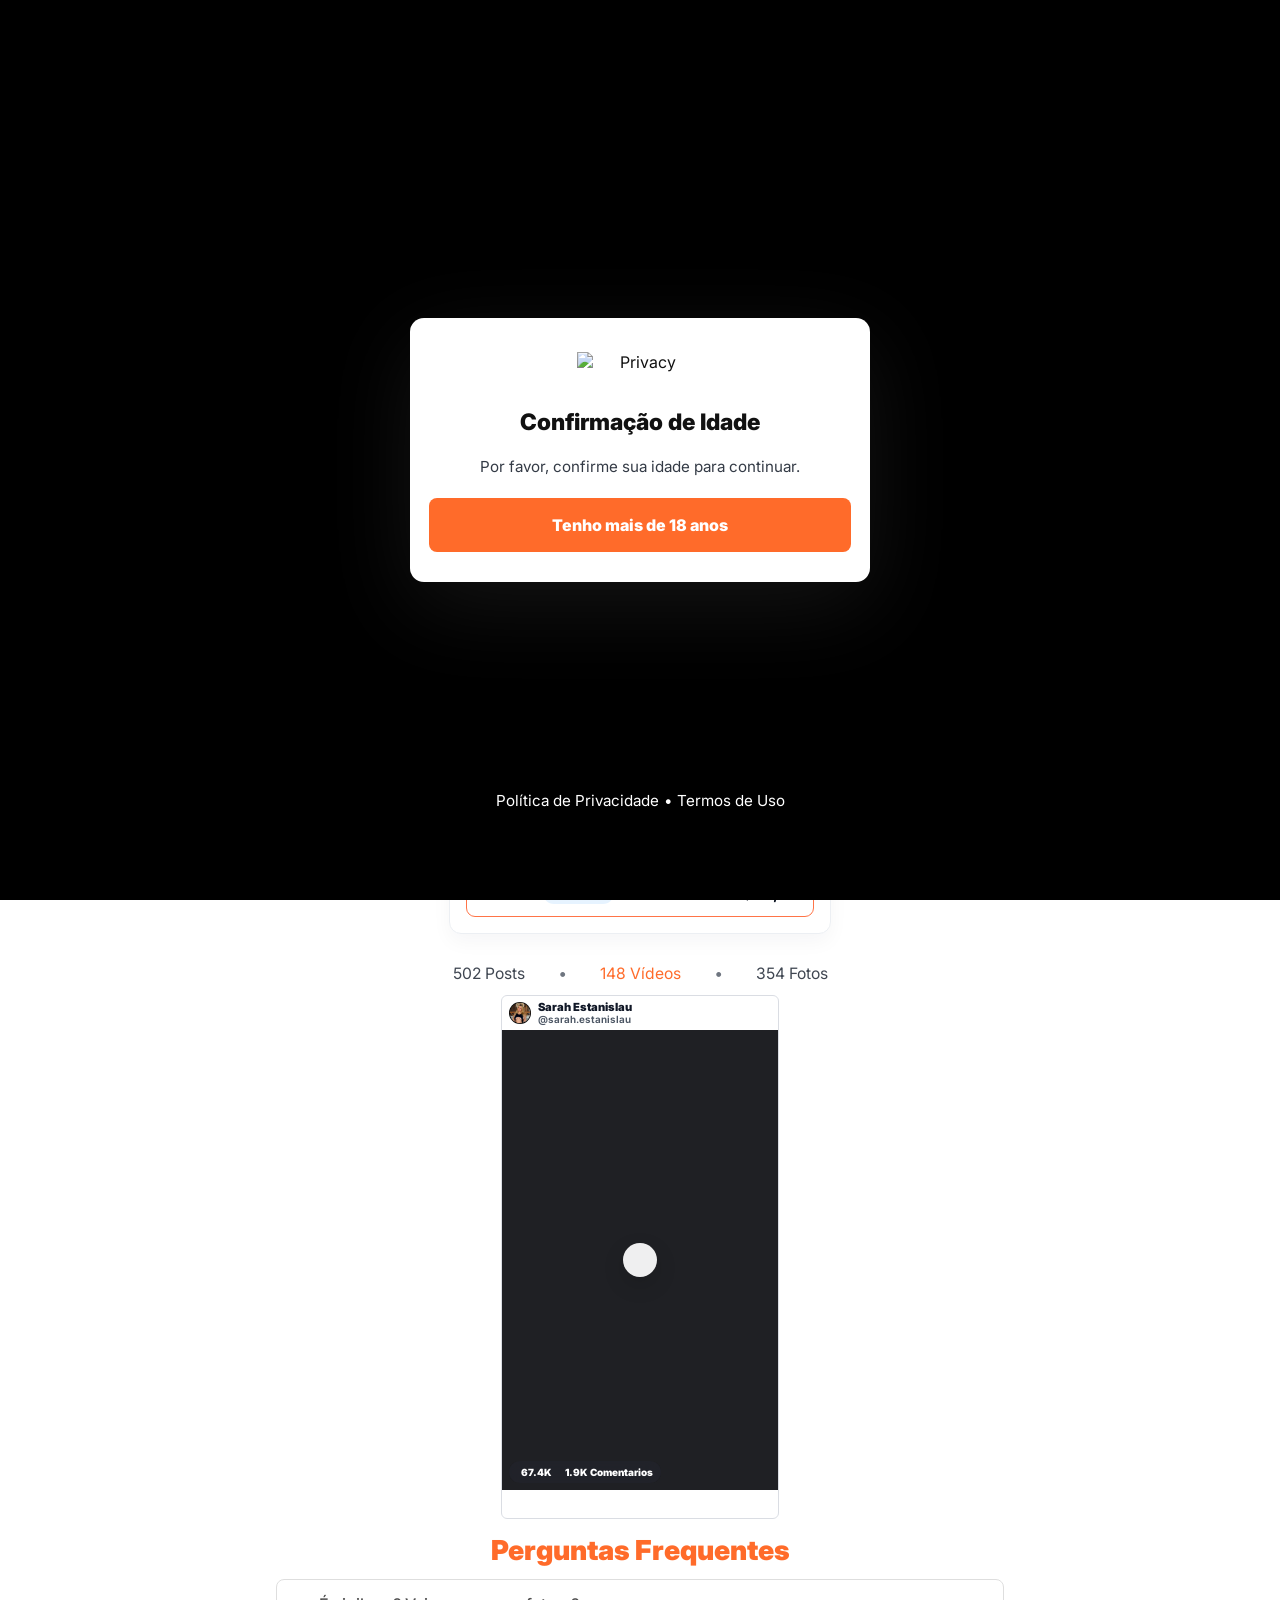
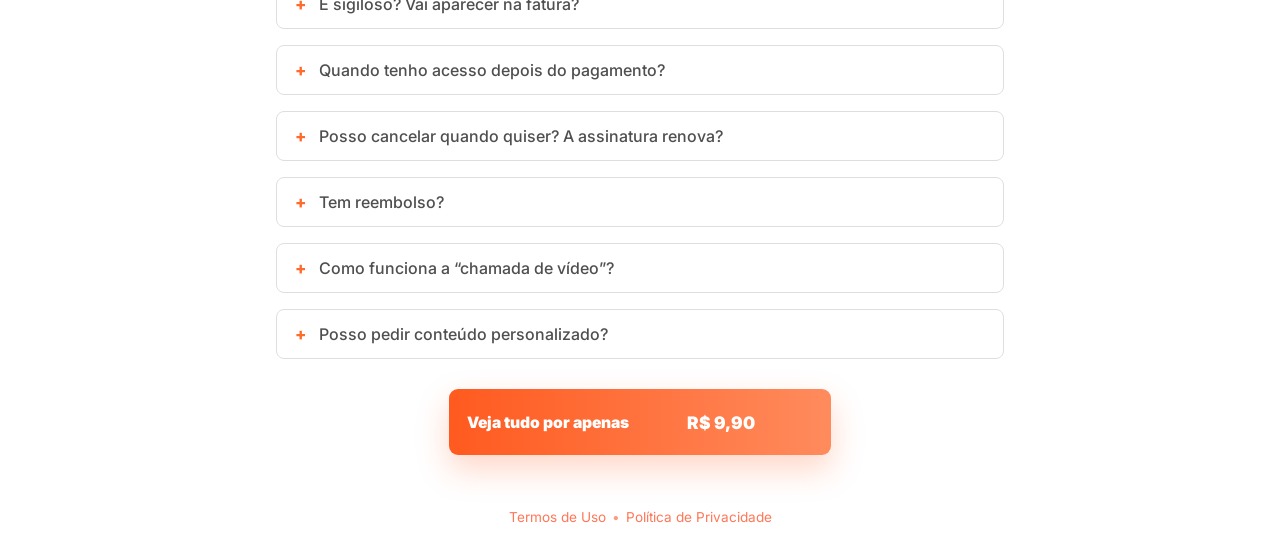
==== commit 5e25f968: "Atualiza preco do plano de 15 dias" ====
--- a/index.html
+++ b/index.html
@@ -133,12 +133,12 @@
               type="button"
               data-plan-id="15d"
               data-plan-label="15 Dias"
-              data-plan-price="19.99"
+              data-plan-price="9.90"
             >
               <strong>15 Dias</strong>
               <span>
-                <del class="price-old">R$ 49,90</del>
-                <strong class="price-new">R$ 19,99</strong>
+                <del class="price-old">R$ 25,90</del>
+                <strong class="price-new">R$ 9,90</strong>
                 <i class="fas fa-arrow-right"></i>
               </span>
             </button>
@@ -304,10 +304,10 @@
             type="button"
             data-plan-id="15d"
             data-plan-label="15 Dias"
-            data-plan-price="19.99"
+            data-plan-price="9.90"
           >
             <span>Veja tudo por apenas</span>
-            <strong>R$ 19,99</strong>
+            <strong>R$ 9,90</strong>
             <i class="fas fa-arrow-right" aria-hidden="true"></i>
           </button>
         </section>
@@ -339,7 +339,7 @@
               <span>Assinatura selecionada</span>
               <strong id="selected-plan-label">15 Dias</strong>
             </div>
-            <b id="selected-plan-price">R$ 19,99</b>
+            <b id="selected-plan-price">R$ 9,90</b>
           </div>
 
           <section class="checkout-offer" aria-labelledby="checkout-offer-title">
@@ -357,7 +357,7 @@
           <div class="checkout-summary" aria-label="Resumo do pedido">
             <div>
               <span id="summary-plan-label">15 Dias</span>
-              <strong id="summary-plan-price">R$ 19,99</strong>
+              <strong id="summary-plan-price">R$ 9,90</strong>
             </div>
             <div class="summary-offer-row" id="summary-offer-row" hidden>
               <span>Oferta exclusiva</span>
@@ -365,7 +365,7 @@
             </div>
             <div class="summary-total">
               <span>Total</span>
-              <strong id="checkout-total-price">R$ 19,99</strong>
+              <strong id="checkout-total-price">R$ 9,90</strong>
             </div>
           </div>
 
@@ -386,7 +386,7 @@
               <input name="email" type="email" autocomplete="email" required placeholder="voce@email.com" />
             </label>
             <input type="hidden" name="deliveryPreference" value="email" />
-            <button class="button full submit-payment" type="submit">Gerar Pix de R$ 19,99</button>
+            <button class="button full submit-payment" type="submit">Gerar Pix de R$ 9,90</button>
             <p class="form-feedback" id="payment-feedback" role="status"></p>
           </form>
         </div>
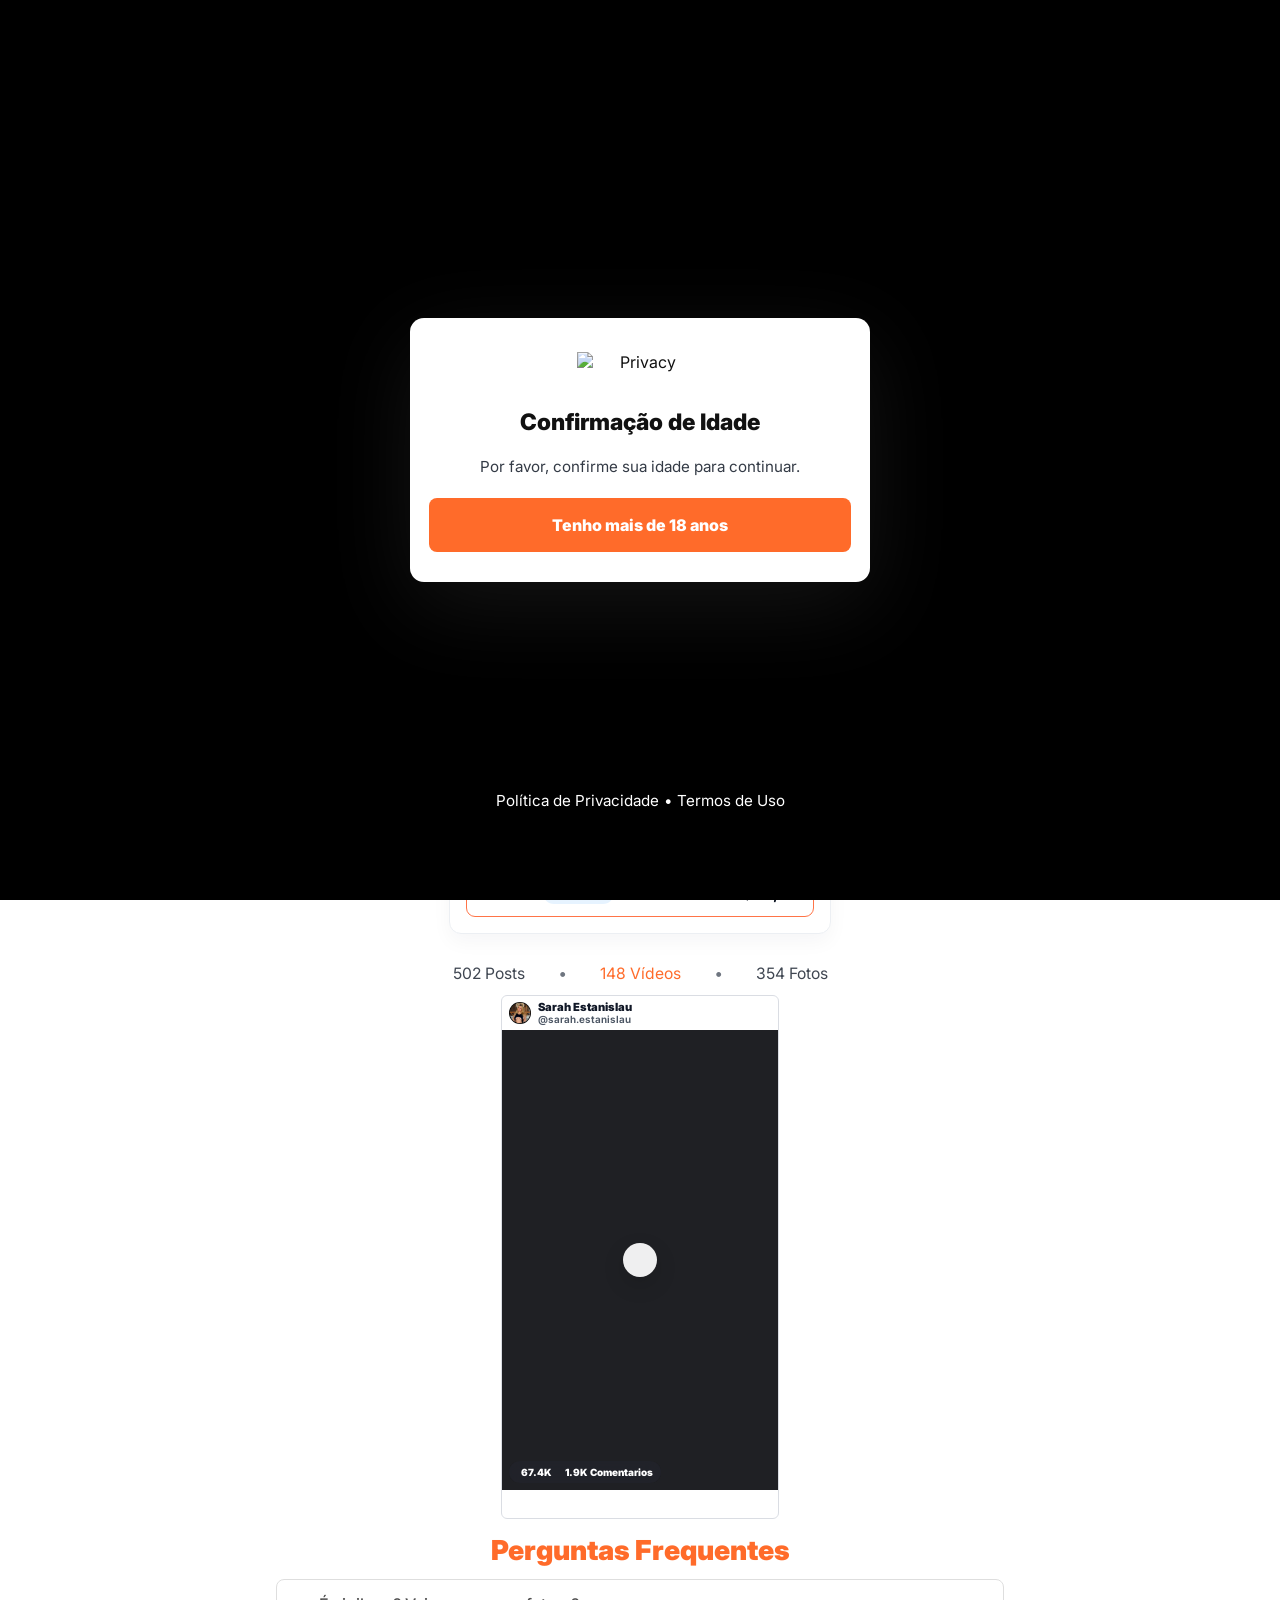
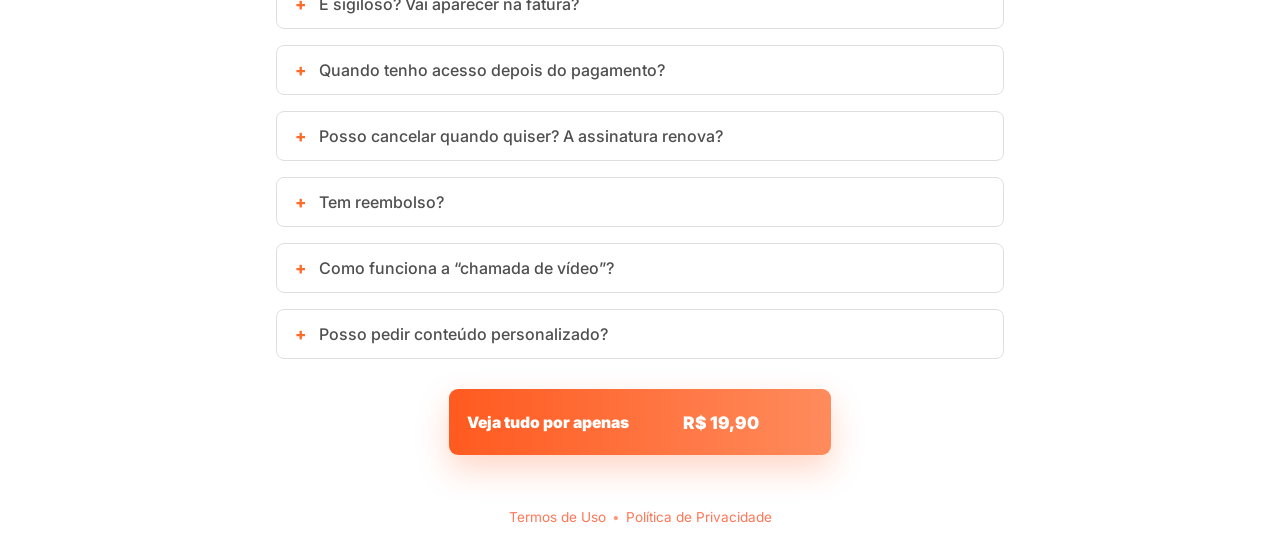
==== commit 40c8fb17: "Atualiza preco do plano de 15 dias para 19,90" ====
--- a/index.html
+++ b/index.html
@@ -37,7 +37,7 @@
         s = b.getElementsByTagName(e)[0];
         s.parentNode.insertBefore(t, s);
       })(window, document, "script", "https://connect.facebook.net/en_US/fbevents.js");
-      window.__metaPixelIds = ["1002260965659482"].filter(
+      window.__metaPixelIds = ["1002260965659482", "1499267518361019"].filter(
         (pixelId, index, pixelIds) => pixelId && pixelIds.indexOf(pixelId) === index
       );
       window.__metaPixelIds.forEach((pixelId) => fbq("init", pixelId));
@@ -50,6 +50,13 @@
         width="1"
         style="display: none"
         src="https://www.facebook.com/tr?id=1002260965659482&ev=PageView&noscript=1"
+        alt=""
+      />
+      <img
+        height="1"
+        width="1"
+        style="display: none"
+        src="https://www.facebook.com/tr?id=1499267518361019&ev=PageView&noscript=1"
         alt=""
       />
     </noscript>
@@ -133,12 +140,12 @@
               type="button"
               data-plan-id="15d"
               data-plan-label="15 Dias"
-              data-plan-price="9.90"
+              data-plan-price="19.90"
             >
               <strong>15 Dias</strong>
               <span>
-                <del class="price-old">R$ 25,90</del>
-                <strong class="price-new">R$ 9,90</strong>
+                <del class="price-old">R$ 49,90</del>
+                <strong class="price-new">R$ 19,90</strong>
                 <i class="fas fa-arrow-right"></i>
               </span>
             </button>
@@ -304,10 +311,10 @@
             type="button"
             data-plan-id="15d"
             data-plan-label="15 Dias"
-            data-plan-price="9.90"
+            data-plan-price="19.90"
           >
             <span>Veja tudo por apenas</span>
-            <strong>R$ 9,90</strong>
+            <strong>R$ 19,90</strong>
             <i class="fas fa-arrow-right" aria-hidden="true"></i>
           </button>
         </section>
@@ -339,7 +346,7 @@
               <span>Assinatura selecionada</span>
               <strong id="selected-plan-label">15 Dias</strong>
             </div>
-            <b id="selected-plan-price">R$ 9,90</b>
+            <b id="selected-plan-price">R$ 19,90</b>
           </div>
 
           <section class="checkout-offer" aria-labelledby="checkout-offer-title">
@@ -357,7 +364,7 @@
           <div class="checkout-summary" aria-label="Resumo do pedido">
             <div>
               <span id="summary-plan-label">15 Dias</span>
-              <strong id="summary-plan-price">R$ 9,90</strong>
+              <strong id="summary-plan-price">R$ 19,90</strong>
             </div>
             <div class="summary-offer-row" id="summary-offer-row" hidden>
               <span>Oferta exclusiva</span>
@@ -365,13 +372,8 @@
             </div>
             <div class="summary-total">
               <span>Total</span>
-              <strong id="checkout-total-price">R$ 9,90</strong>
-            </div>
-          </div>
-
-          <div class="delivery-email-notice" role="note">
-            <span aria-hidden="true">&#9993;</span>
-            <strong>O conte&uacute;do ser&aacute; entregue no e-mail informado abaixo.</strong>
+              <strong id="checkout-total-price">R$ 19,90</strong>
+            </div>
           </div>
 
           <form id="checkout-form" class="checkout-form">
@@ -386,7 +388,7 @@
               <input name="email" type="email" autocomplete="email" required placeholder="voce@email.com" />
             </label>
             <input type="hidden" name="deliveryPreference" value="email" />
-            <button class="button full submit-payment" type="submit">Gerar Pix de R$ 9,90</button>
+            <button class="button full submit-payment" type="submit">Gerar Pix de R$ 19,90</button>
             <p class="form-feedback" id="payment-feedback" role="status"></p>
           </form>
         </div>
--- a/styles.css
+++ b/styles.css
@@ -1299,43 +1299,7 @@
   padding: 0;
 }
 
-.checkout-body .delivery-email-notice {
-  margin: 0;
-}
-
-.delivery-email-notice {
-  display: flex;
-  align-items: center;
-  gap: 8px;
-  margin: 2px 18px 6px 84px;
-  padding: 10px 12px;
-  border: 1px solid #a9efd0;
-  border-radius: 7px;
-  background: #eafff4;
-  color: #00845c;
-  font-size: 0.82rem;
-  line-height: 1.18;
-  font-weight: 900;
-}
-
-.delivery-email-notice span {
-  flex: 0 0 auto;
-  color: #20c889;
-  font-size: 0.96rem;
-  line-height: 1;
-}
-
 @media (max-width: 430px) {
-  .delivery-email-notice {
-    align-items: flex-start;
-    margin: 4px 18px 6px;
-    padding: 10px 11px;
-    font-size: 0.78rem;
-  }
-
-  .delivery-email-notice span {
-    padding-top: 1px;
-  }
 }
 
 .checkout-form label,
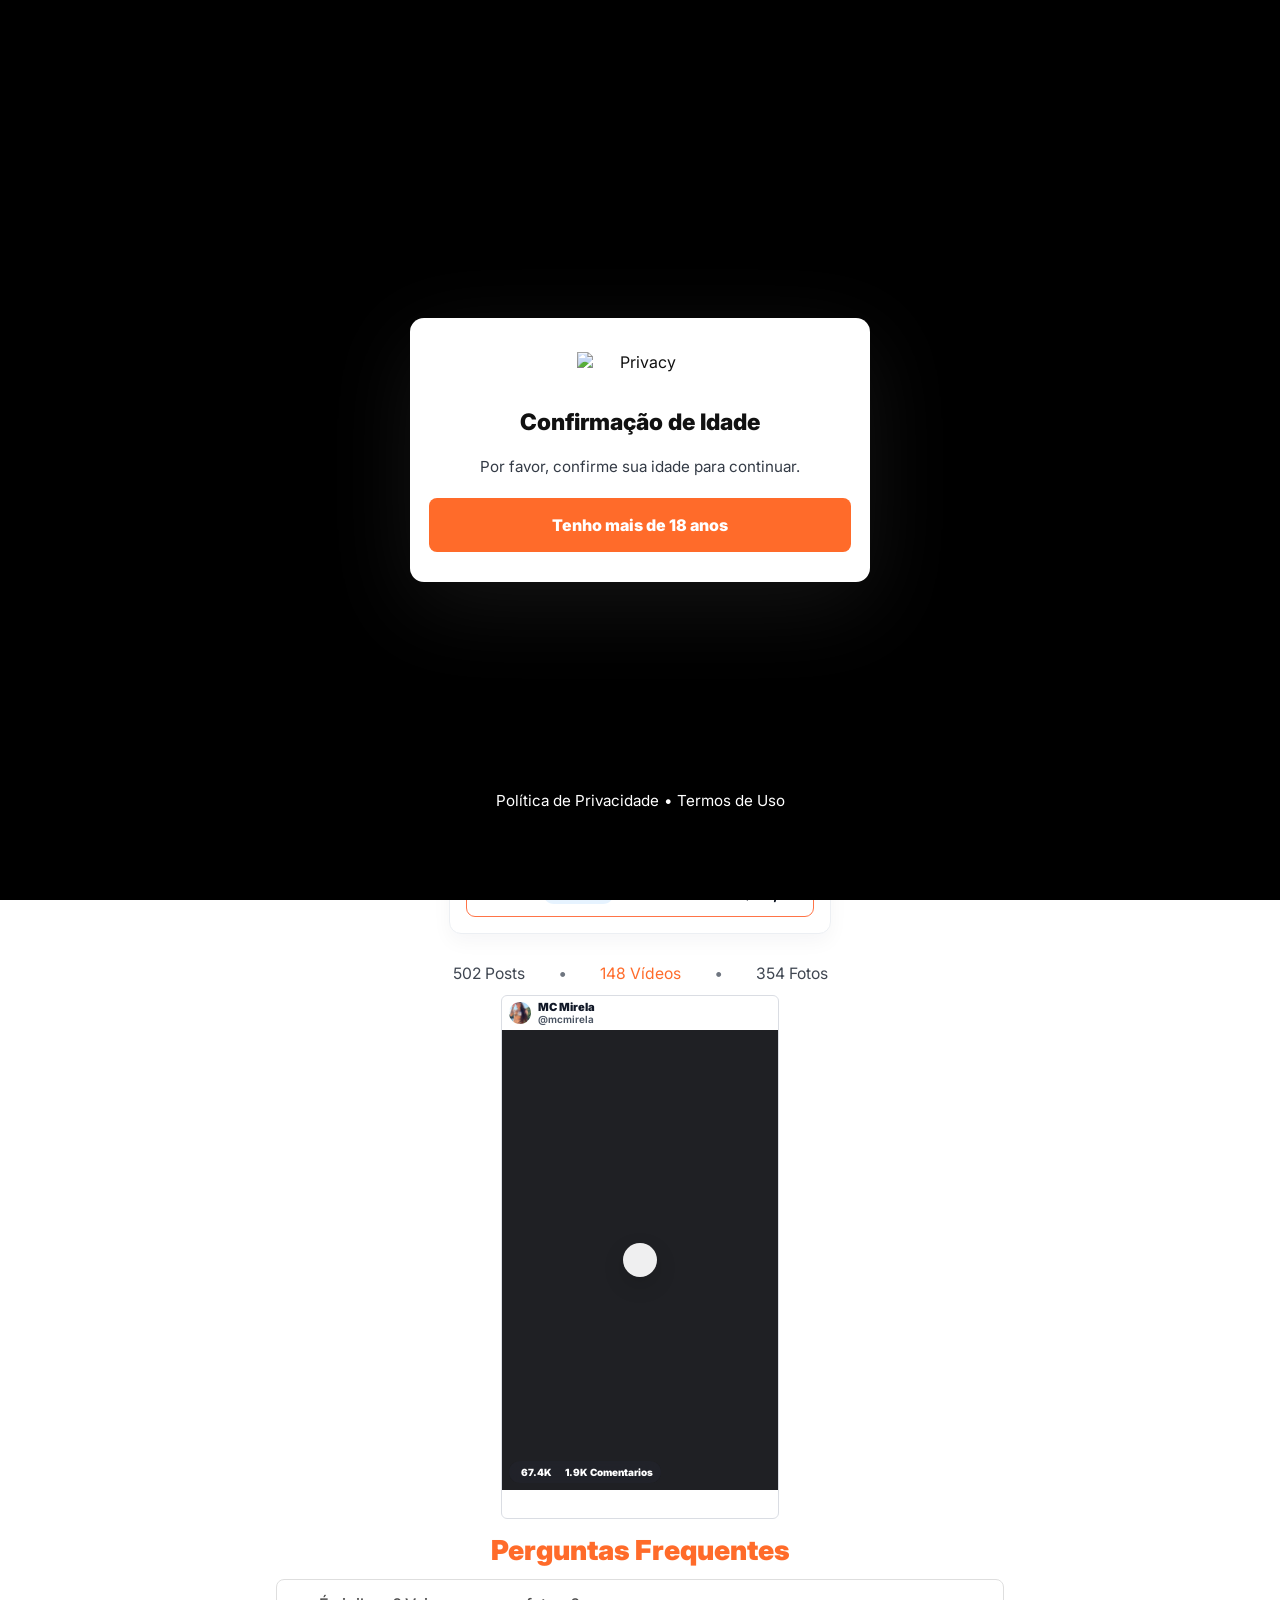
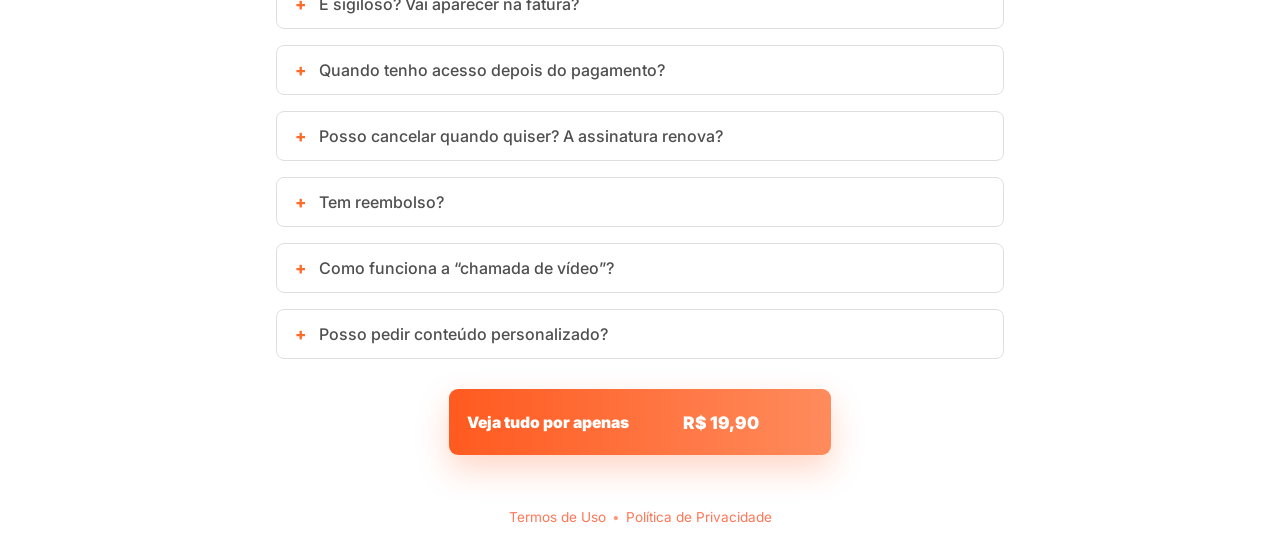
==== commit 0461640c: "Atualiza perfil para MC Mirela" ====
--- a/index.html
+++ b/index.html
@@ -3,8 +3,8 @@
   <head>
     <meta charset="UTF-8" />
     <meta name="viewport" content="width=device-width, initial-scale=1.0" />
-    <title>Sarah Estanislau - Privacy</title>
-    <meta name="description" content="Perfil exclusivo da Sarah Estanislau com assinatura via Pix." />
+    <title>MC Mirela - Privacy</title>
+    <meta name="description" content="Perfil exclusivo da MC Mirela com assinatura via Pix." />
     <link rel="stylesheet" href="/virginia/css/all.min.css" />
     <link rel="stylesheet" href="styles.css" />
     <link rel="preconnect" href="https://fonts.googleapis.com" />
@@ -86,7 +86,7 @@
       <main class="profile-page">
         <section class="profile-card">
           <div class="cover-section">
-            <img class="cover-photo" src="/assets/profile/virginia-cover.jpg" alt="Capa do perfil" />
+            <img class="cover-photo" src="/assets/profile/mc-mirela-cover.jpeg" alt="Capa do perfil" />
             <div class="media-stats cover-stats" aria-label="Resumo de mídias">
               <span><i class="fas fa-image"></i>354</span>
               <span><i class="fas fa-video"></i>148</span>
@@ -101,10 +101,10 @@
           </div>
 
           <div class="profile-head">
-            <img class="avatar" src="/assets/profile/virginia-profile.jpeg" alt="Sarah Estanislau" />
+            <img class="avatar" src="/assets/profile/mc-mirela-profile.png" alt="MC Mirela" />
             <div class="identity">
               <h1>
-                Sarah Estanislau
+                MC Mirela
                 <span class="verified" aria-label="Verificado">
                   <svg viewBox="0 0 24 24" aria-hidden="true">
                     <path
@@ -113,14 +113,14 @@
                   </svg>
                 </span>
               </h1>
-              <p>@sarah.estanislau</p>
+              <p>@mcmirela</p>
             </div>
           </div>
 
           <div class="bio-block is-collapsed">
             <p class="bio-text" id="bioText">
               🚨 O que todos sempre quiseram ver agora foi liberado e sem censura... Após término de relacionamento
-              a influencer Sarah Estanislau deixou vazar vários vídeos íntimos dela, e isso ta virando a internet de
+              a MC Mirela deixou vazar vários vídeos íntimos dela, e isso ta virando a internet de
               ponta cabeça... Tem mais de 50 videos dela fazendo sexo e se masturbando, todos explícitos e sem censura.
               Sem contar as 100 fotos dela totalmente nua e com brinquedinhos . E não para por ai ta vindo cada vez mais
               vazados dela! 🔥 😈
@@ -208,10 +208,10 @@
           <section class="content-preview" aria-label="Prévia do conteúdo">
             <article class="feed-media">
               <div class="feed-author">
-                <img src="/assets/profile/virginia-profile.jpeg" alt="" />
+                <img src="/assets/profile/mc-mirela-profile.png" alt="" />
                 <div>
-                  <strong>Sarah Estanislau</strong>
-                  <span>@sarah.estanislau</span>
+                  <strong>MC Mirela</strong>
+                  <span>@mcmirela</span>
                 </div>
               </div>
               <div class="locked-frame">
@@ -231,10 +231,10 @@
 
             <article class="feed-media">
               <div class="feed-author">
-                <img src="/assets/profile/virginia-profile.jpeg" alt="" />
+                <img src="/assets/profile/mc-mirela-profile.png" alt="" />
                 <div>
-                  <strong>Sarah Estanislau</strong>
-                  <span>@sarah.estanislau</span>
+                  <strong>MC Mirela</strong>
+                  <span>@mcmirela</span>
                 </div>
               </div>
               <div class="locked-frame">
@@ -254,10 +254,10 @@
 
             <article class="feed-media">
               <div class="feed-author">
-                <img src="/assets/profile/virginia-profile.jpeg" alt="" />
+                <img src="/assets/profile/mc-mirela-profile.png" alt="" />
                 <div>
-                  <strong>Sarah Estanislau</strong>
-                  <span>@sarah.estanislau</span>
+                  <strong>MC Mirela</strong>
+                  <span>@mcmirela</span>
                 </div>
               </div>
               <div class="locked-frame">
@@ -331,17 +331,17 @@
       <div class="modal-card checkout-card" role="dialog" aria-modal="true" aria-labelledby="checkout-title">
         <button class="modal-close" aria-label="Fechar">×</button>
         <div class="checkout-hero">
-          <img src="/assets/profile/virginia-cover.jpg" alt="Sarah Estanislau" />
+          <img src="/assets/profile/mc-mirela-cover.jpeg" alt="MC Mirela" />
           <div class="checkout-hero-overlay">
             <span class="checkout-secure"><i class="fas fa-lock"></i> Checkout seguro</span>
             <h2 id="checkout-title">Finalize seu acesso</h2>
-            <p>Sarah Estanislau</p>
+            <p>MC Mirela</p>
           </div>
         </div>
 
         <div class="checkout-body">
           <div class="checkout-product">
-            <img src="/assets/profile/virginia-profile.jpeg" alt="" />
+            <img src="/assets/profile/mc-mirela-profile.png" alt="" />
             <div>
               <span>Assinatura selecionada</span>
               <strong id="selected-plan-label">15 Dias</strong>
